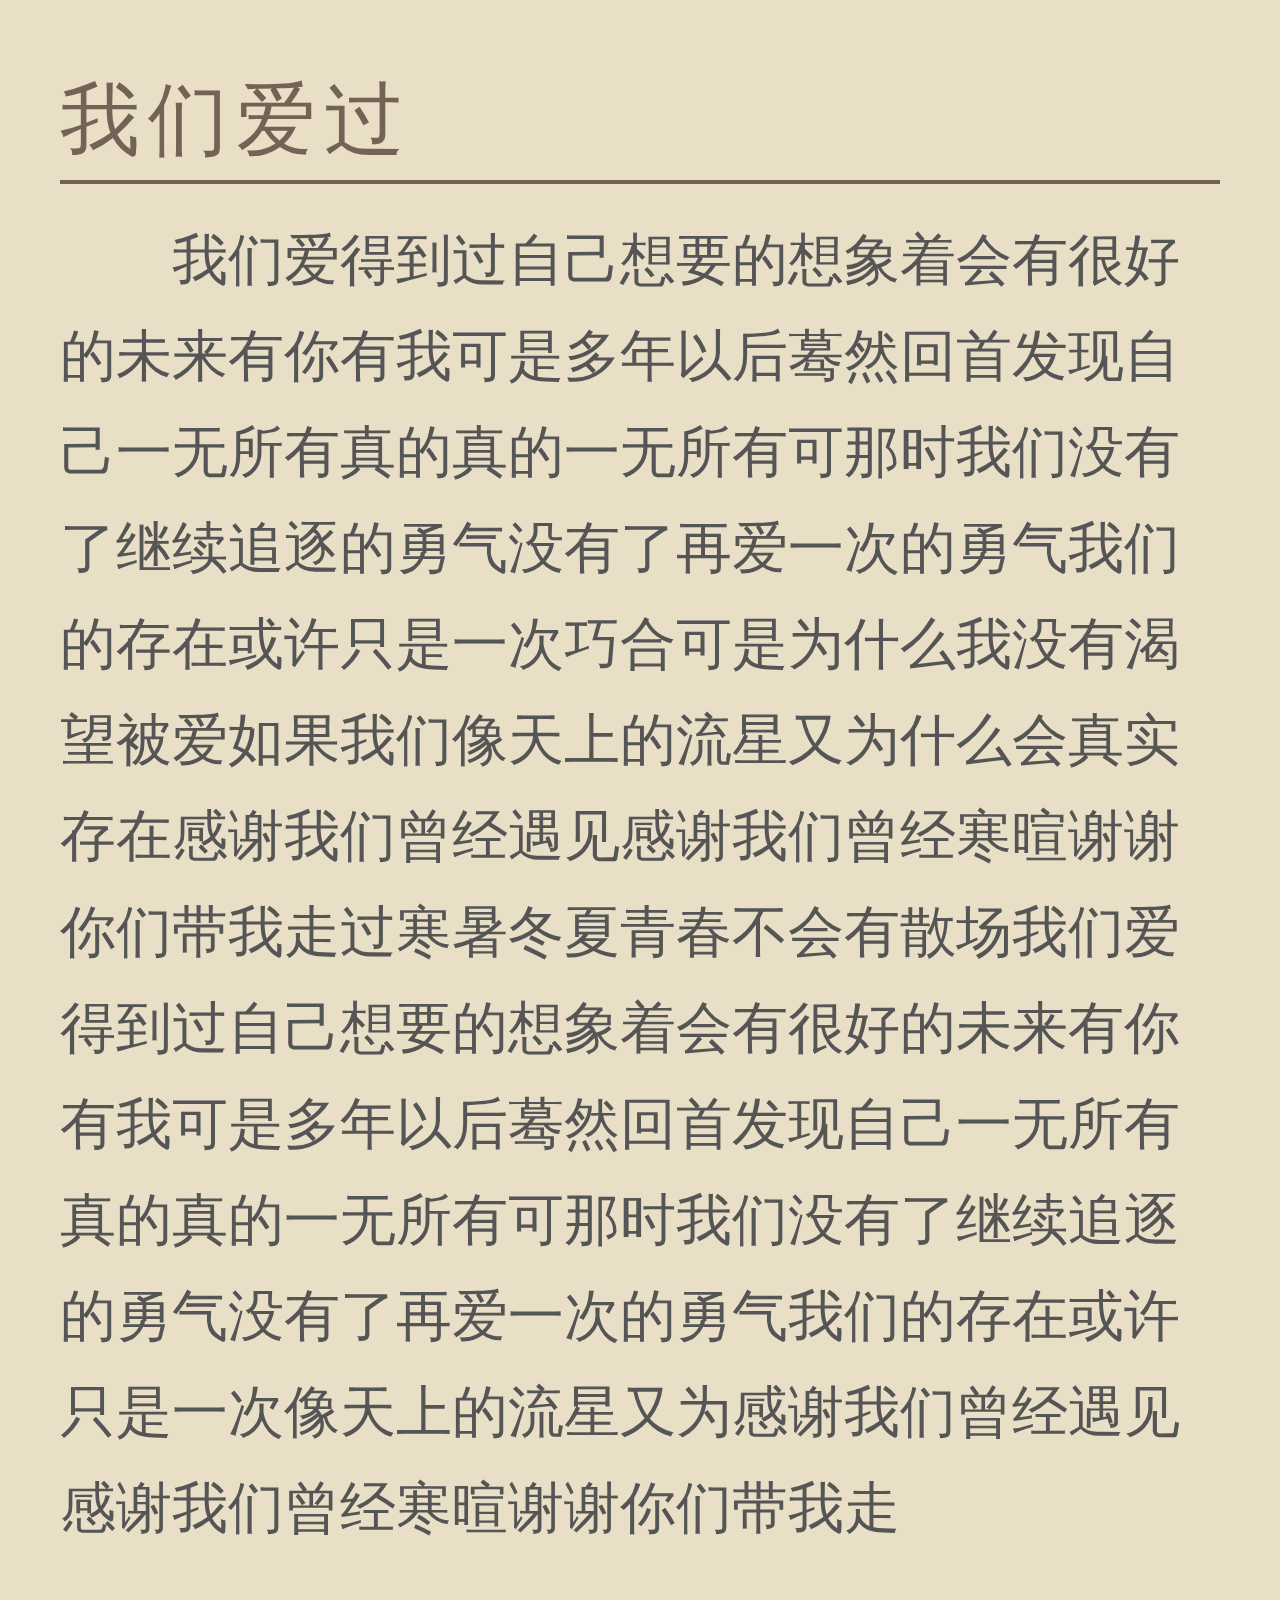
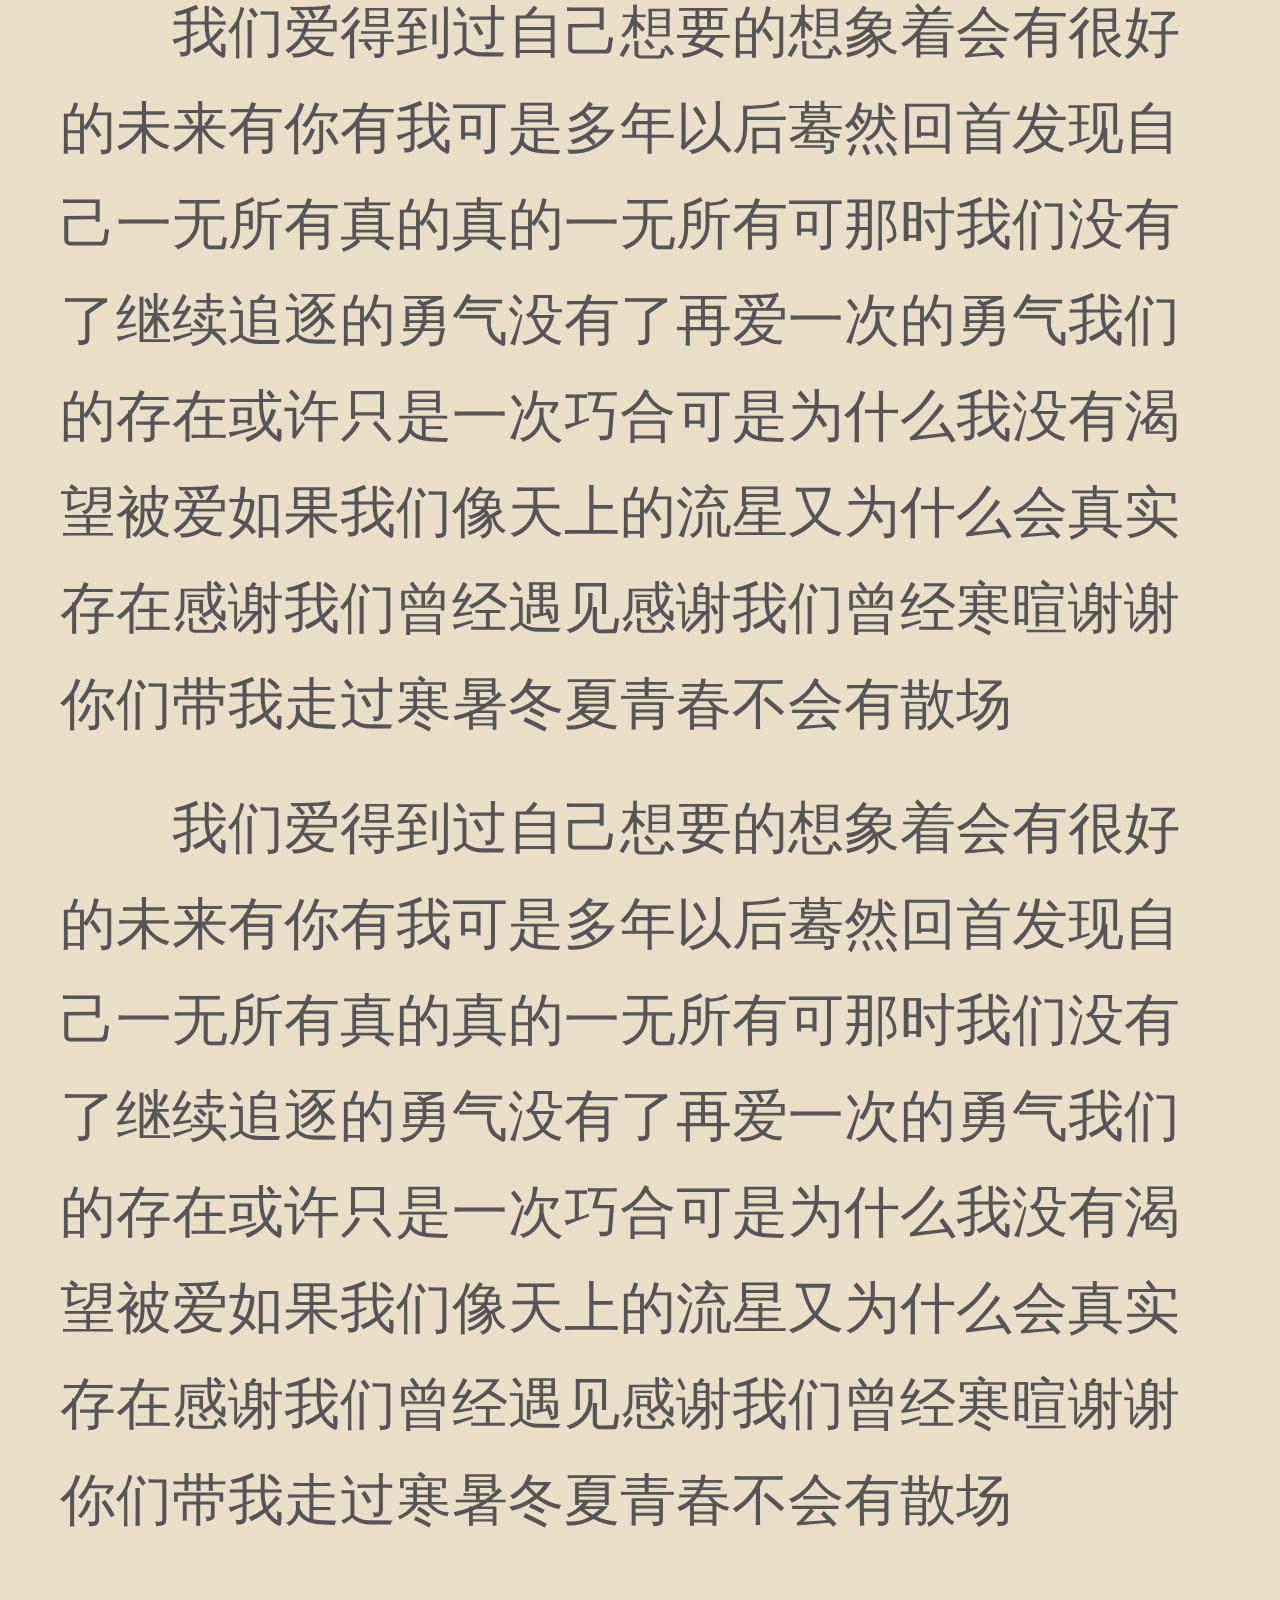
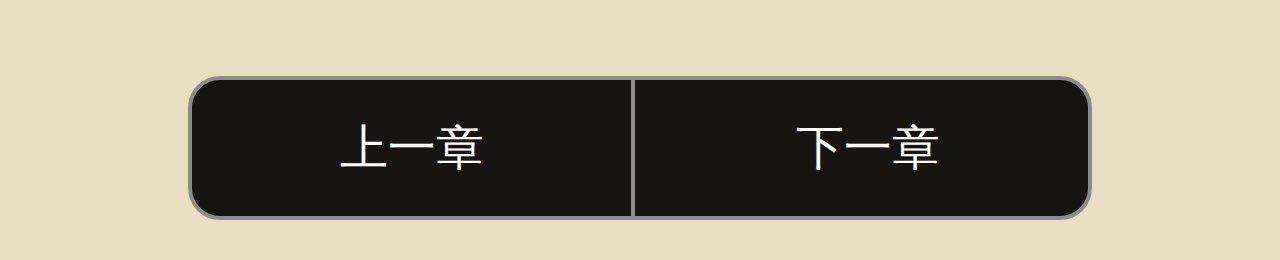
==== reader.html @ a0050bd2 "h5阅读器" ====
<!DOCTYPE html>
<html lang="en">
<head>
	<meta charset="UTF-8">
	<meta name="viewport" content="width=device-width,initial-scale=1,user-scalable=no,minimal-ui">
	<meta name="format-detection" content="telephone=no">
	<link rel="stylesheet" href="reset.css">
	<title>Document</title>
	<style>
		body{
			text-align: left;
			width: 100%;
			background: #e9dfc7;
		}
		.m-read-content{
			font-size: 0.28rem;
			color: #555;
			line-height: 0.6rem;
			padding: 0.3rem;
		}
		.m-read-content h4{
			font-size: 0.4rem;
			color: #736357;
			border-bottom: solid 0.02rem #736357;
			letter-spacing: 0.04rem;
		}
		.m-read-content p{
			text-indent: 2em;
			margin: 0.5em 0;
			letter-spacing: 0;
			line-height: 0.48rem;
		}
		.u-tab{
			width: 70%;
			max-width: 10rem;
			height: 0.68rem;
			margin: 0.2rem auto;
			line-height: 0.68rem;
			border-radius: 0.16rem;
			border:0.02rem solid #858382;
			font-size: 0.24rem;
			background: #000;
			opacity: 0.9;
		}
		.u-tab li{
			display: inline-block;
			width: 49%;
			text-align: center;
			color: #fff;
		}
		.u-tab li:nth-child(1){
			border-right: 0.02rem solid #858382;
		}
		.top-nav{
			position: fixed;
			top: 0;
			height: 1rem;
			width: 100%;
			z-index: 9999;
			background: #000;
		}
		.icon-back{
			position: absolute;
			top: 0.28rem;
			left: 0.2rem;
			width: 0.4rem;
			height: 0.4rem;
			background: url(img/arrow.png);
			background-size: contain;
		}
		.nav-title{
			position: absolute;
			top: 0.32rem;
			left: 0.84rem;
			color: #d5d5d6;
			font-size: 0.22rem;
		}
		.nav-pannel{
			position: fixed;
			bottom: 0;
			width: 100%;
			background-color: rgba(0,0,0,0.9);

		}
		.nav-pannel .child-mod{
			padding: 0.1rem 0.2rem;
			margin: 0.25rem;
		}
		.nav-pannel span{
			color: #fff;
			font-size: 0.2rem;
			display: inline-block;
			padding-left: 0.15rem;
			padding-right: 0.4rem;
		}
		.nav-pannel .font-size-button{
			background: none;
			color: #fff;
			font-size: 0.2rem;
			border: 0.02rem solid #8c8c8c;
			border-radius: 0.32rem;
			padding: 0.05rem 0.6rem;
			}	
		.nav-pannel .bk-container{
			width: 0.6rem;
			height: 0.6rem;
			border-radius: 50%;
			display: inline-block;
			position: relative;
			vertical-align: -0.28rem;
			margin-right: 0.1rem;
		} 
		.nav-pannel .bk-container .bk-container-current{
			width: 0.64rem;
			height: 0.64rem;
			border-radius: 50%;
			border:0.02rem solid #ff7800;
			display: inline-block;
			position: absolute;
			top: -0.04rem;
			left: -0.04rem;
		}
		.nav-pannel .bk-container:nth-child(2){
			background: #fff;
		}		
		.nav-pannel .bk-container:nth-child(3){
			background: #a9c560;
		}
		.nav-pannel .bk-container:nth-child(4){
			background: #c5ae60;
		}
		.nav-pannel .bk-container:nth-child(5){
			background: #60c5a8;
		}
		.nav-pannel .list{
			padding-left: 0.3rem;
			margin-top: 0.3rem;
			margin-left: auto;
		}
		.nav-pannel .list ul{
			position: relative;
			overflow: hidden;
			margin-bottom: 0.15rem;
		}
		.nav-pannel .list li{
			float: left;
			margin-left: 0.4rem;
			margin-right: 0.3rem;
		}
		.nav-pannel .list li:nth-child(3){
			margin-right: 0;
		}
		.nav-pannel .list li:nth-child(4){
			position: absolute;
			right: 0.22rem;
			top: 0;
			margin-right: 0;
			display: none;
		}
		.nav-pannel .list .icon-box{
			height: 0.3rem;
			width: 1.2rem;
			margin-bottom: 0.15rem;
		}
		.nav-pannel .list .imgone{
			background: url(img/nav.png) 0.2rem center no-repeat;
			background-size: contain;
		}
		.nav-pannel .list .imgtwo{
			background: url(img/font.png) 0.2rem center no-repeat;
			background-size: contain;
		}
		.nav-pannel .list .imgthree{
			background: url(img/night.png) 0.2rem center no-repeat;
			background-size: contain;
		}
		.nav-pannel .list .imgfour{
			background: url(img/day.png) 0.2rem center no-repeat;
			background-size: contain;
		}
		.artical-action-mid{
			position: fixed;
			z-index: 10002;
			width: 100%;
			height: 40%;
			top: 30%;
		}
	</style>
</head>
<body>
	<div id="root" class="container">
		<div id="top_nav" class="top-nav" style="display: none">
			<div class="icon-back"></div>
			<div class="nav-title">返回书城</div>
		</div>
		<div id="fiction_chapter_title"></div>
		<div class="artical-action-mid"></div>
		<div id="fiction_container" class="m-read-content">
			<h4>我们爱过</h4>
			<p>
				我们爱得到过自己想要的想象着会有很好的未来有你有我可是多年以后蓦然回首发现自己一无所有真的真的一无所有可那时我们没有了继续追逐的勇气没有了再爱一次的勇气我们的存在或许只是一次巧合可是为什么我没有渴望被爱如果我们像天上的流星又为什么会真实存在感谢我们曾经遇见感谢我们曾经寒暄谢谢你们带我走过寒暑冬夏青春不会有散场我们爱得到过自己想要的想象着会有很好的未来有你有我可是多年以后蓦然回首发现自己一无所有真的真的一无所有可那时我们没有了继续追逐的勇气没有了再爱一次的勇气我们的存在或许只是一次像天上的流星又为感谢我们曾经遇见感谢我们曾经寒暄谢谢你们带我走
			</p>
			<p>我们爱得到过自己想要的想象着会有很好的未来有你有我可是多年以后蓦然回首发现自己一无所有真的真的一无所有可那时我们没有了继续追逐的勇气没有了再爱一次的勇气我们的存在或许只是一次巧合可是为什么我没有渴望被爱如果我们像天上的流星又为什么会真实存在感谢我们曾经遇见感谢我们曾经寒暄谢谢你们带我走过寒暑冬夏青春不会有散场
			</p>
			<p>我们爱得到过自己想要的想象着会有很好的未来有你有我可是多年以后蓦然回首发现自己一无所有真的真的一无所有可那时我们没有了继续追逐的勇气没有了再爱一次的勇气我们的存在或许只是一次巧合可是为什么我没有渴望被爱如果我们像天上的流星又为什么会真实存在感谢我们曾经遇见感谢我们曾经寒暄谢谢你们带我走过寒暑冬夏青春不会有散场
			</p>
		</div>
		<div class="m-button-bar">
			<ul class="u-tab">
				<li id="prev_button">上一章</li>
				<li id="next_button">下一章</li>
			</ul>
		</div>
		<div class="nav-pannel" id="font_container">
			<div class="child-mod font" style="display: none">
				<span>字号</span>
				<button id="large_font" class="font-size-button">大</button>
				<button id="small_font" class="font-size-button">小</button>
			</div>
			<div class="child-mod font" style="display: none">
				<span>背景</span>
				<div class="bk-container">
					<div class="bk-container-current"></div>
				</div>
				<div class="bk-container">
					<div class="bk-container-current"></div>
				</div>
				<div class="bk-container">
					<div class="bk-container-current"></div>
				</div>
				<div class="bk-container">
					<div class="bk-container-current"></div>
				</div>
			</div>
			<div class="child-mod list" style="display: none">
				<ul>
					<li>
						<div class="icon-box imgone"></div>
						<span>目录</span>
					</li>
					<li class="active-li">
						<div class="icon-box imgtwo"></div>
						<span>字体</span>
					</li>
					<li class="nightLi">
						<div class="icon-box imgthree"></div>
						<span>夜间</span>
					</li>
					<li class="dayLi">
						<div class="icon-box imgfour"></div>
						<span>白天</span>
					</li>
				</ul>
			</div>
		</div>
	</div>
	<script src="js/rem.js"></script>
	<script src="js/zepto.js"></script>
	<script src="jquery.min.js"></script>
	<script src="js/jquery.jsonp.js"></script>
	<script src="js/jquery.base64.js"></script>
	<script>
		var hFontSize = 0.4;
		var fictionFontSize = localStorage.getItem('font-size');	
		var backgroundColor = localStorage.getItem('bg-color');	
		if(!fictionFontSize){
			fictionFontSize = 0.28;
		}
		if(!backgroundColor){
			backgroundColor = '#e9dfc7';
		}
		$('.m-read-content').css('font-size', fictionFontSize+ 'rem');
		$('body').css('background',backgroundColor);
		$('.artical-action-mid').on('click',function(){
			if($('.font').css('display') == 'block'){
				$('.child-mod,#top_nav').toggle();
			}else{
			$('.list,#top_nav').toggle();
			}
		});
		$('.active-li').on('click',function(){
			$('.font').toggle();
			})
		$('.nightLi').on('click',function(){
			$(this).css('display','none');
			$('.dayLi').css('display','block');
			$('body').css('background','#000');
		});
		$('.dayLi').on('click',function(){
			$(this).css('display','none');
			$('.nightLi').css('display','block');
			$('body').css('background','#fff');
		})
		$('#large_font').on('click',function(){
			fictionFontSize = fictionFontSize + 0.01;
			localStorage.setItem('font-size',fictionFontSize);
			$('.m-read-content').css('font-size', fictionFontSize+ 'rem');
		})
		$('#small_font').on('click',function(){
			fictionFontSize = fictionFontSize - 0.01;
			localStorage.setItem('font-size',fictionFontSize);
			$('.m-read-content').css('font-size', fictionFontSize+ 'rem');
		})		
		$('.bk-container').on('click',function(){
			var bgColor = $(this).css('background');
			$('body').css('background', bgColor);
			localStorage.setItem('bg-color',bgColor);			
		})

		
		var getBjson = function(url,callback){
			return $.jsonp({
				url:url,
				cache:true,
				callback:'duokan_fiction_chapter',
				success:function(result){

				}
			});

		}
		function readerModel(){					//数据交互
			var getFictionInfo = function(){
				$.get('data/chapter.json',function(){
					console.log(this);
				},'json')
			}
			getFictionInfo();
			var getcurChapterContent = function(chapter_id){
				$.get('data/data' +chapter_id +'.json',function(data){
					if(dat.result == 0){
						var url = data.jsonp;
					}
				},'json')
			}
		}
		readerModel();
	</script>
</body>
</html>
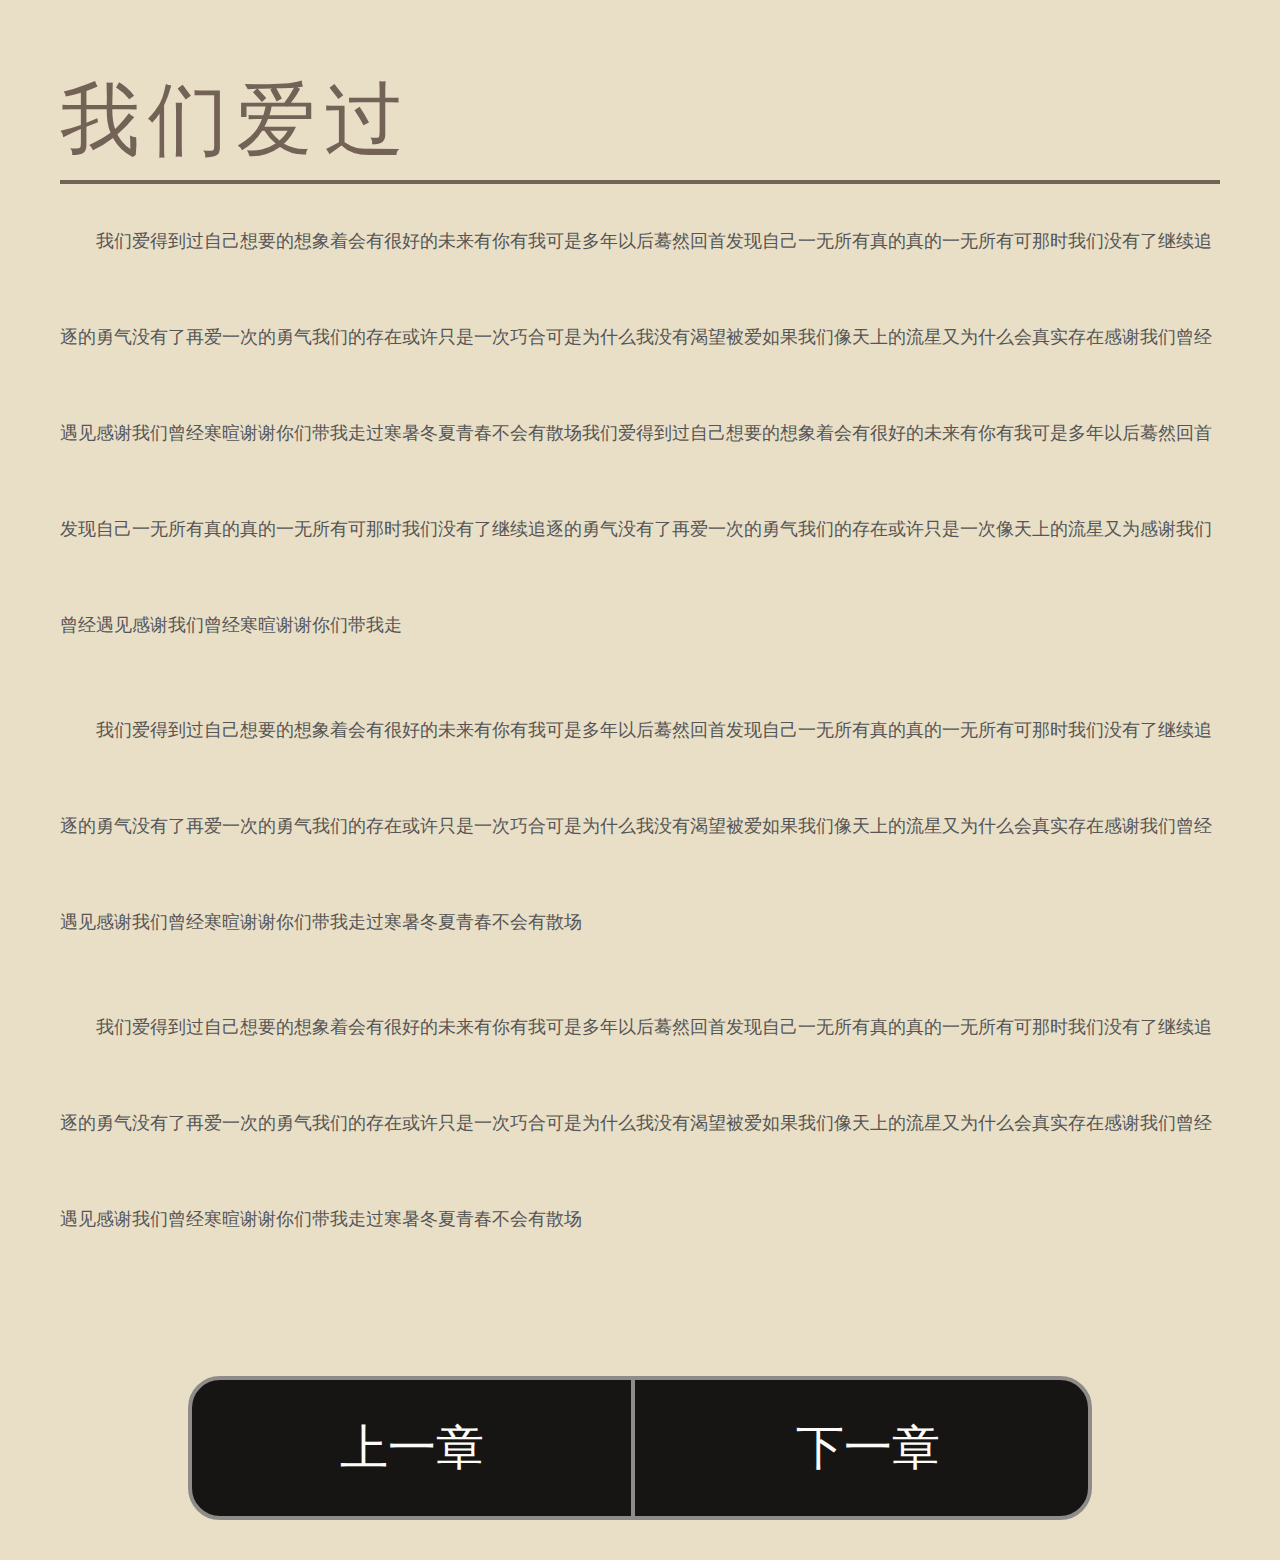
==== commit fad60588: "h5阅读器" ====
--- a/reader.html
+++ b/reader.html
@@ -260,81 +260,469 @@
 	<script src="js/jquery.jsonp.js"></script>
 	<script src="js/jquery.base64.js"></script>
 	<script>
-		var hFontSize = 0.4;
-		var fictionFontSize = localStorage.getItem('font-size');	
-		var backgroundColor = localStorage.getItem('bg-color');	
-		if(!fictionFontSize){
-			fictionFontSize = 0.28;
-		}
-		if(!backgroundColor){
-			backgroundColor = '#e9dfc7';
-		}
-		$('.m-read-content').css('font-size', fictionFontSize+ 'rem');
-		$('body').css('background',backgroundColor);
-		$('.artical-action-mid').on('click',function(){
-			if($('.font').css('display') == 'block'){
-				$('.child-mod,#top_nav').toggle();
-			}else{
-			$('.list,#top_nav').toggle();
-			}
-		});
-		$('.active-li').on('click',function(){
-			$('.font').toggle();
-			})
-		$('.nightLi').on('click',function(){
-			$(this).css('display','none');
-			$('.dayLi').css('display','block');
-			$('body').css('background','#000');
-		});
-		$('.dayLi').on('click',function(){
-			$(this).css('display','none');
-			$('.nightLi').css('display','block');
-			$('body').css('background','#fff');
-		})
-		$('#large_font').on('click',function(){
-			fictionFontSize = fictionFontSize + 0.01;
-			localStorage.setItem('font-size',fictionFontSize);
-			$('.m-read-content').css('font-size', fictionFontSize+ 'rem');
-		})
-		$('#small_font').on('click',function(){
-			fictionFontSize = fictionFontSize - 0.01;
-			localStorage.setItem('font-size',fictionFontSize);
-			$('.m-read-content').css('font-size', fictionFontSize+ 'rem');
-		})		
-		$('.bk-container').on('click',function(){
-			var bgColor = $(this).css('background');
-			$('body').css('background', bgColor);
-			localStorage.setItem('bg-color',bgColor);			
-		})
-
-		
-		var getBjson = function(url,callback){
-			return $.jsonp({
-				url:url,
-				cache:true,
-				callback:'duokan_fiction_chapter',
-				success:function(result){
-
-				}
-			});
-
-		}
-		function readerModel(){					//数据交互
-			var getFictionInfo = function(){
-				$.get('data/chapter.json',function(){
-					console.log(this);
-				},'json')
-			}
-			getFictionInfo();
-			var getcurChapterContent = function(chapter_id){
-				$.get('data/data' +chapter_id +'.json',function(data){
-					if(dat.result == 0){
-						var url = data.jsonp;
-					}
-				},'json')
-			}
-		}
-		readerModel();
+        (function() {'use strict';
+            var Util = (function() {
+                var prefix = 'ficiton_reader_';
+                var StorageGetter = function(key) {
+                    return localStorage.getItem(prefix + key);
+                }
+                var StorageSetter = function(key, val) {
+                    return localStorage.setItem(prefix + key, val);
+                }
+                //数据解密
+                function getBSONP(url, callback) {
+                    return $.jsonp({
+                        url : url,
+                        cache : true,
+                        callback : "duokan_fiction_chapter",
+                        success : function(result) {
+                            var data = $.base64.decode(result);
+                            var json = decodeURIComponent(escape(data));
+                            callback(json);
+                        }
+                    });
+
+                };
+
+                return {
+                    getBSONP : getBSONP,
+                    StorageGetter : StorageGetter,
+                    StorageSetter : StorageSetter
+                }
+            })();
+
+            //获得阅读器内容的方法
+            function ReaderModel(id_, cid_, onChange_) {
+                var Title = "";
+
+                var Fiction_id = id_;
+
+                var Chapter_id = cid_;
+
+                if (Util.StorageGetter(Fiction_id + 'last_chapter')) {
+                    Chapter_id = Util.StorageGetter(Fiction_id + 'last_chapter');
+                }
+
+                if (!Chapter_id) {
+                    Chapter_id = 1;
+                }
+                var Chapters = [];
+
+                var init = function() {
+                    getFictionInfoPromise.then(function(d) {
+                        gotoChapter(Chapter_id);
+                    });
+					/*
+					 getFictionInfo(function() {
+					 gotoChapter(Chapter_id);
+					 });
+					 */
+                }
+                var gotoChapter = function(chapter_id) {
+                    Chapter_id = chapter_id;
+                    getCurChapterContent();
+                };
+
+                //获得当前章节内容
+                var getCurChapterContent = function() {
+                    $.get("data/data" + Chapter_id + ".json", function(data) {
+
+                        if (data.result == 0) {
+                            var url = data.jsonp;
+                            Util.getBSONP(url, function(data) {
+                                $('#init_loading').hide();
+                                onChange_ && onChange_(data);
+                            });
+                        } else {
+
+                        }
+                    }, 'json');
+                    return;
+
+                };
+
+                var getFictionInfoPromise = new Promise(function(resolve, reject) {
+                    $.get("data/chapter.json", function(data) {
+                        if (data.result == 0) {
+                            Title = data.title;
+                            $('#nav_title').html('返回书架');
+                            window.ChaptersData = data.chapters;
+                            window.chapter_data = data.chapters;
+                            for (var i = 0; i < data.chapters.length; i++) {
+                                Chapters.push({
+                                    "chapter_id" : data.chapters[i].chapter_id,
+                                    "title" : data.chapters[i].title
+                                })
+                            }
+                            resolve(Chapters);
+                        } else {
+                            reject(data);
+                        }
+                    }, 'json');
+                });
+
+				/*
+				 var getFictionInfo = function(callback) {
+				 $.get("/data/chapter.json", function(data) {
+				 Title = data.title;
+				 $('#nav_title').html('返回书架');
+				 window.ChaptersData = data.chapters;
+				 window.chapter_data = data.chapters;
+				 for (var i = 0; i < data.chapters.length; i++) {
+				 Chapters.push({
+				 "chapter_id" : data.chapters[i].chapter_id,
+				 "title" : data.chapters[i].title
+				 })
+				 }
+
+				 callback && callback();
+				 }, 'json');
+				 };
+				 */
+                //获得上一章内容
+                var prevChapter = function() {
+                    Chapter_id = parseInt(Chapter_id);
+                    if (Chapter_id == 0) {
+                        return
+                    }
+                    var cid = Chapter_id - 1;
+                    gotoChapter(cid);
+                    Util.StorageSetter(Fiction_id + 'last_chapter', Chapter_id);
+                };
+
+                //获得下一章内容
+                var nextChapter = function() {
+                    Chapter_id = parseInt(Chapter_id);
+                    if (Chapter_id == Chapters.length - 1) {
+                        return
+                    }
+                    var cid = Chapter_id + 1;
+                    gotoChapter(cid);
+                    Util.StorageSetter(Fiction_id + 'last_chapter', Chapter_id);
+                };
+
+                return {
+                    init : init,
+                    go : gotoChapter,
+                    prev : prevChapter,
+                    next : nextChapter,
+                    getChapter_id : function() {
+                        return Chapter_id;
+                    }
+                };
+            }
+
+            //画一下基本的展示框架
+            function RenderBaseFrame(container) {
+                function parseChapterData(jsonData) {
+                    var jsonObj = JSON.parse(jsonData);
+                    var html = "<h4>" + jsonObj.t + "</h4>";
+                    for (var i = 0; i < jsonObj.p.length; i++) {
+                        html += "<p>" + jsonObj.p[i] + "</p>";
+                    }
+                    return html;
+                }
+
+                return function(data) {
+                    container.html(parseChapterData(data));
+                };
+            }
+
+            function main() {
+                // 获取fiction_id 和 chapter_id
+                var RootContainer = $('#fiction_container');
+
+                var Fiction_id, Chapter_id;
+
+                // 绑定事件
+                var ScrollLock = false;
+                var Doc = document;
+                var Screen = Doc.body;
+                var Win = $(window);
+
+                //是否是夜间模式
+                var NightMode = false;
+
+                //初始化的字体大小
+                var InitFontSize;
+
+                //dom节点的缓存
+                var Dom = {
+                    bottom_tool_bar : $('#bottom_tool_bar'),
+                    nav_title : $('#nav_title'),
+                    bk_container : $('#bk-container'),
+                    night_button : $('#night-button'),
+                    next_button : $('#next_button'),
+                    prev_button : $('#prev_button'),
+                    back_button : $('#back_button'),
+                    top_nav : $('#top-nav'),
+                    bottom_nav : $('.bottom_nav')
+                }
+
+                // 程序初始化
+                var readerUIFrame = RenderBaseFrame(RootContainer);
+
+                //获得章节数据，展示
+                var readerModel = ReaderModel(Fiction_id || 13359, Chapter_id, function(data) {
+                    readerUIFrame(data);
+                    Dom.bottom_tool_bar.show();
+                    setTimeout(function() {
+                        ScrollLock = false;
+                        Screen.scrollTop = 0;
+                    }, 20);
+                });
+
+                //阅读器数据内容展示
+                readerModel.init();
+
+                //从缓存中读取的信息进行展示
+                var ModuleFontSwitch = (function() {
+                    //字体和背景的颜色表
+                    var colorArr = [{
+                        value : '#f7eee5',
+                        name : '米白',
+                        font : ''
+                    }, {
+                        value : '#e9dfc7',
+                        name : '纸张',
+                        font : '',
+                        id : "font_normal"
+                    }, {
+                        value : '#a4a4a4',
+                        name : '浅灰',
+                        font : ''
+                    }, {
+                        value : '#cdefce',
+                        name : '护眼',
+                        font : ''
+                    }, {
+                        value : '#283548',
+                        name : '灰蓝',
+                        font : '#7685a2',
+                        bottomcolor : '#fff'
+                    }, {
+                        value : '#0f1410',
+                        name : '夜间',
+                        font : '#4e534f',
+                        bottomcolor : 'rgba(255,255,255,0.7)',
+                        id : "font_night"
+                    }];
+
+                    var tool_bar = Util.StorageGetter('toolbar_background_color');
+                    var bottomcolor = Util.StorageGetter('bottom_color');
+                    var color = Util.StorageGetter('background_color');
+                    var font = Util.StorageGetter('font_color');
+                    var bkCurColor = Util.StorageGetter('background_color');
+                    var fontColor = Util.StorageGetter('font_color');
+
+                    for (var i = 0; i < colorArr.length; i++) {
+                        var display = 'none';
+                        if (bkCurColor == colorArr[i].value) {
+                            display = '';
+                        }
+                        Dom.bk_container.append('<div class="bk-container" id="' + colorArr[i].id + '" data-font="' + colorArr[i].font + '"  data-bottomcolor="' + colorArr[i].bottomcolor + '" data-color="' + colorArr[i].value + '" style="background-color:' + colorArr[i].value + '"><div class="bk-container-current" style="display:' + display + '"></div><span style="display:none">' + colorArr[i].name + '</span></div>');
+                    }
+
+                    RootContainer.css('min-height', $(window).height() - 100);
+
+                    if (bottomcolor) {
+                        $('#bottom_tool_bar_ul').find('li').css('color', bottomcolor);
+                    }
+
+                    if (color) {
+                        $('body').css('background-color', color);
+                    }
+
+                    if (font) {
+                        $('.m-read-content').css('color', font);
+                    }
+
+                    //夜间模式
+                    if (fontColor == '#4e534f') {
+                        NightMode = true;
+                        $('#day_icon').show();
+                        $('#night_icon').hide();
+                        $('#bottom_tool_bar_ul').css('opacity', '0.6');
+                    }
+
+                    //字体设置信息
+                    InitFontSize = Util.StorageGetter('font_size');
+                    InitFontSize = parseInt(InitFontSize);
+                    if (!InitFontSize) {
+                        InitFontSize = 18;
+                    }
+
+                    RootContainer.css('font-size', InitFontSize);
+
+                })();
+
+
+
+                //页面中的零散交互事件处理
+                var EventHandler = (function() {
+                    //夜间和白天模式的转化
+                    Dom.night_button.click(function() {
+                        if (NightMode) {
+                            $('#day_icon').hide();
+                            $('#night_icon').show();
+                            $('#font_normal').trigger('click');
+                            NightMode = false;
+                        } else {
+                            $('#day_icon').show();
+                            $('#night_icon').hide();
+                            $('#font_night').trigger('click');
+                            NightMode = true;
+                        }
+
+                    });
+
+                    //字体和背景颜色的信息设置
+                    Dom.bk_container.delegate('.bk-container', 'click', function() {
+                        var color = $(this).data('color');
+                        var font = $(this).data('font');
+                        var bottomcolor = $(this).data('bottomcolor');
+                        var tool_bar = font;
+                        Dom.bk_container.find('.bk-container-current').hide();
+                        $(this).find('.bk-container-current').show();
+                        if (!font) {
+                            font = '#000';
+                        }
+                        if (!tool_bar) {
+                            tool_bar = '#fbfcfc';
+                        }
+
+                        if (bottomcolor && bottomcolor != "undefined") {
+                            $('#bottom_tool_bar_ul').find('li').css('color', bottomcolor);
+                        } else {
+                            $('#bottom_tool_bar_ul').find('li').css('color', '#a9a9a9');
+                        }
+                        $('body').css('background-color', color);
+                        $('.m-read-content').css('color', font);
+
+                        Util.StorageSetter('toolbar_background_color', tool_bar);
+                        Util.StorageSetter('bottom_color', bottomcolor);
+                        Util.StorageSetter('background_color', color);
+                        Util.StorageSetter('font_color', font);
+
+                        var fontColor = Util.StorageGetter('font_color');
+                        //夜间模式
+                        if (fontColor == '#4e534f') {
+                            NightMode = true;
+                            $('#day_icon').show();
+                            $('#night_icon').hide();
+                            $('#bottom_tool_bar_ul').css('opacity', '0.6');
+                        } else {
+                            NightMode = false;
+                            $('#day_icon').hide();
+                            $('#night_icon').show();
+                            $('#bottom_tool_bar_ul').css('opacity', '0.9');
+                        }
+                    });
+
+                    //按钮的多态样式效果
+                    $('.spe-button').on('touchstart', function() {
+                        $(this).css('background', 'rgba(255,255,255,0.3)');
+                    }).on('touchmove', function() {
+                        $(this).css('background', 'none');
+                    }).on('touchend', function() {
+                        $(this).css('background', 'none');
+                    });
+
+                    //字体放大
+                    $('#large-font').click(function() {
+                        if (InitFontSize > 20) {
+                            return;
+                        }
+                        InitFontSize += 1;
+                        Util.StorageSetter('font_size', InitFontSize);
+                        RootContainer.css('font-size', InitFontSize);
+                    });
+
+                    //字体缩小
+                    $('#small-font').click(function() {
+                        if (InitFontSize < 12) {
+                            return;
+                        }
+                        InitFontSize -= 1;
+                        Util.StorageSetter('font_size', InitFontSize);
+                        RootContainer.css('font-size', InitFontSize);
+                    });
+
+                    var font_container = $('.font-container');
+                    var font_button = $('#font-button');
+                    var menu_container = $('#menu_container');
+
+                    font_button.click(function() {
+                        if (font_container.css('display') == 'none') {
+                            font_container.show();
+                            font_button.addClass('current');
+                        } else {
+                            font_container.hide();
+                            font_button.removeClass('current');
+
+                        }
+                    });
+
+                    RootContainer.click(function() {
+                        font_container.hide();
+                        font_button.removeClass('current');
+                    });
+
+                    //对屏幕的滚动监控
+                    Win.scroll(function() {
+                        Dom.top_nav.hide();
+                        Dom.bottom_nav.hide();
+                        font_container.hide();
+                        font_button.removeClass('current');
+                    });
+
+                    //章节翻页
+                    Dom.next_button.click(function() {
+                        readerModel.next();
+                    });
+
+                    Dom.prev_button.click(function() {
+                        readerModel.prev();
+                    });
+
+                    //返回上级页面
+                    Dom.back_button.click(function() {
+                        if (Fiction_id) {
+                            location.href = '/book/' + Fiction_id;
+                        }
+                    });
+
+                    //返回首页
+                    Dom.nav_title.click(function() {
+                        location.href = '/';
+                    });
+
+                    $('.icon-back').click(function() {
+                        location.href = '/';
+                    });
+
+                    $('#menu_button').click(function() {
+                        location.href = 'http://dushu.xiaomi.com/fiction/chapter/306450';
+                    });
+
+                    //屏幕中央事件
+                    $('#action_mid').click(function() {
+                        if (Dom.top_nav.css('display') == 'none') {
+                            Dom.bottom_nav.show();
+                            Dom.top_nav.show();
+                        } else {
+                            Dom.bottom_nav.hide();
+                            Dom.top_nav.hide();
+                            font_container.hide();
+                            font_button.removeClass('current');
+                        }
+
+                    });
+                })();
+            }
+
+            return main();
+        })();
 	</script>
 </body>
 </html>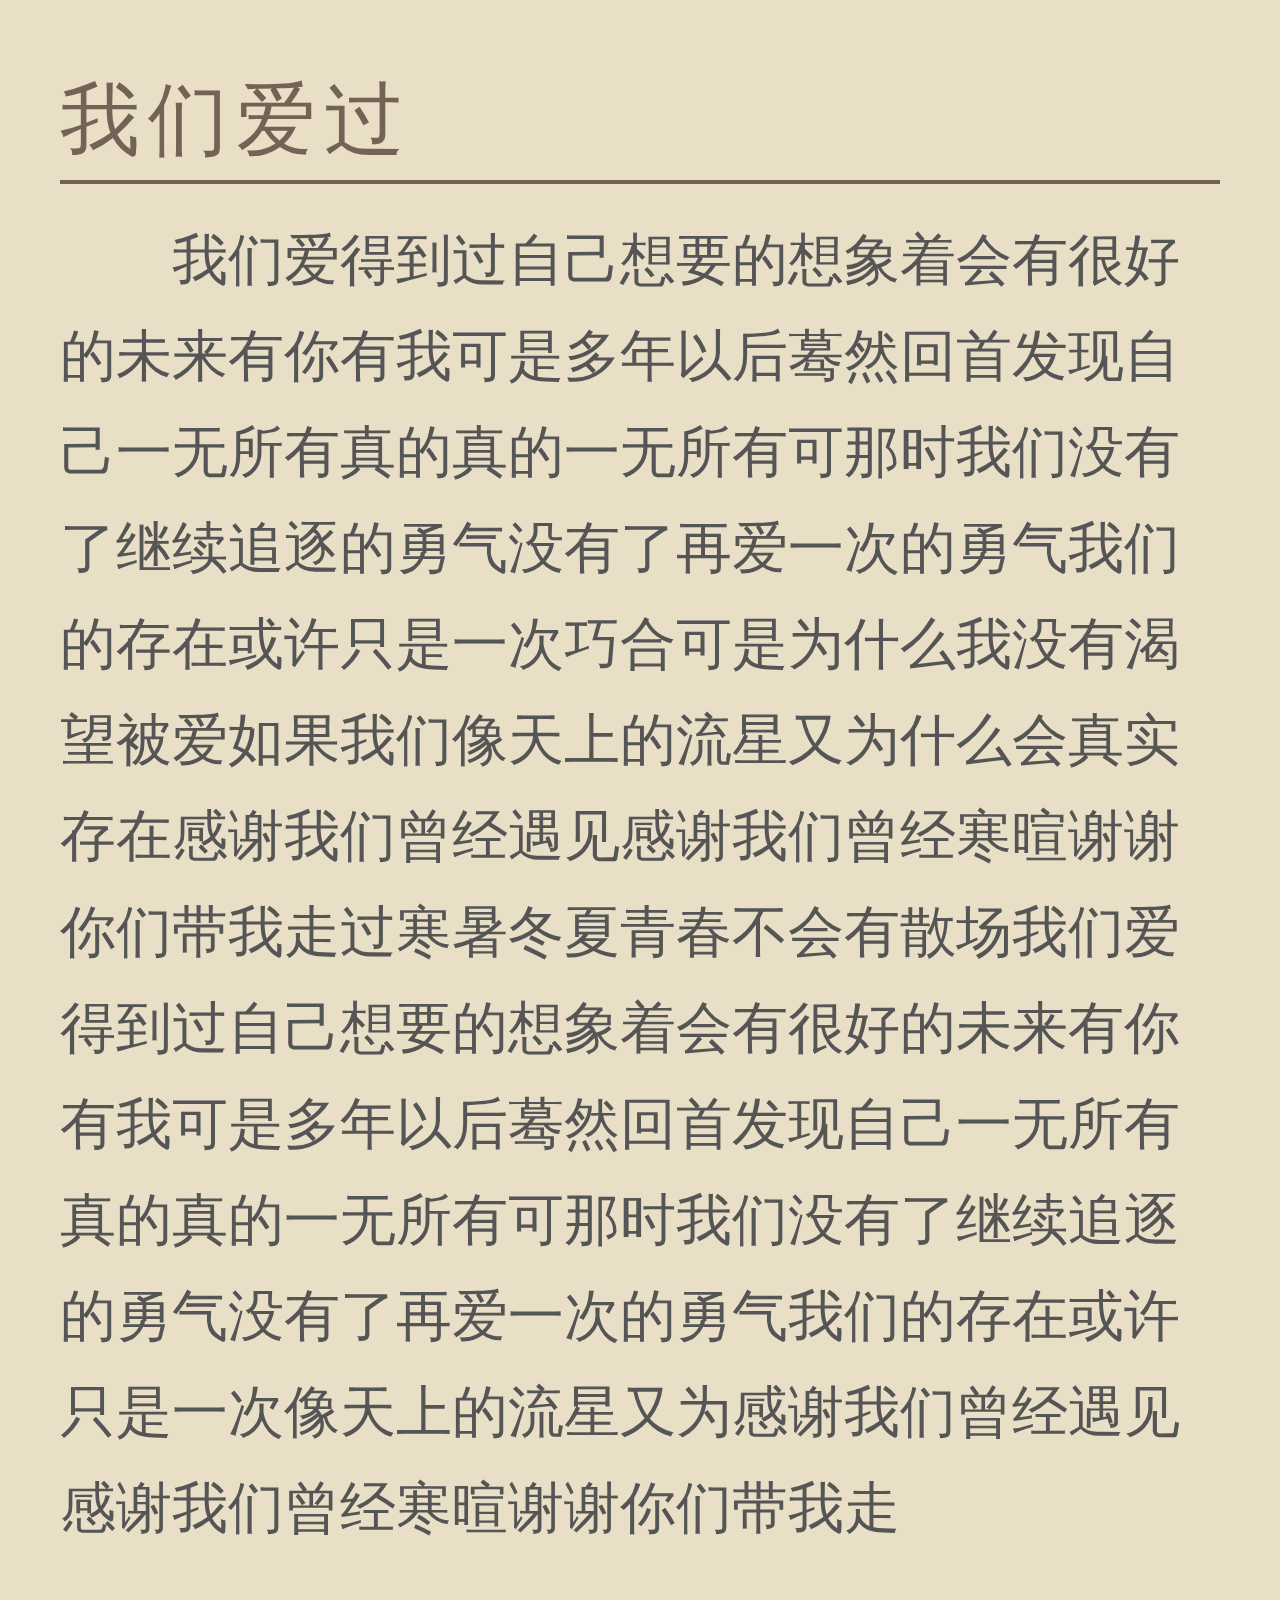
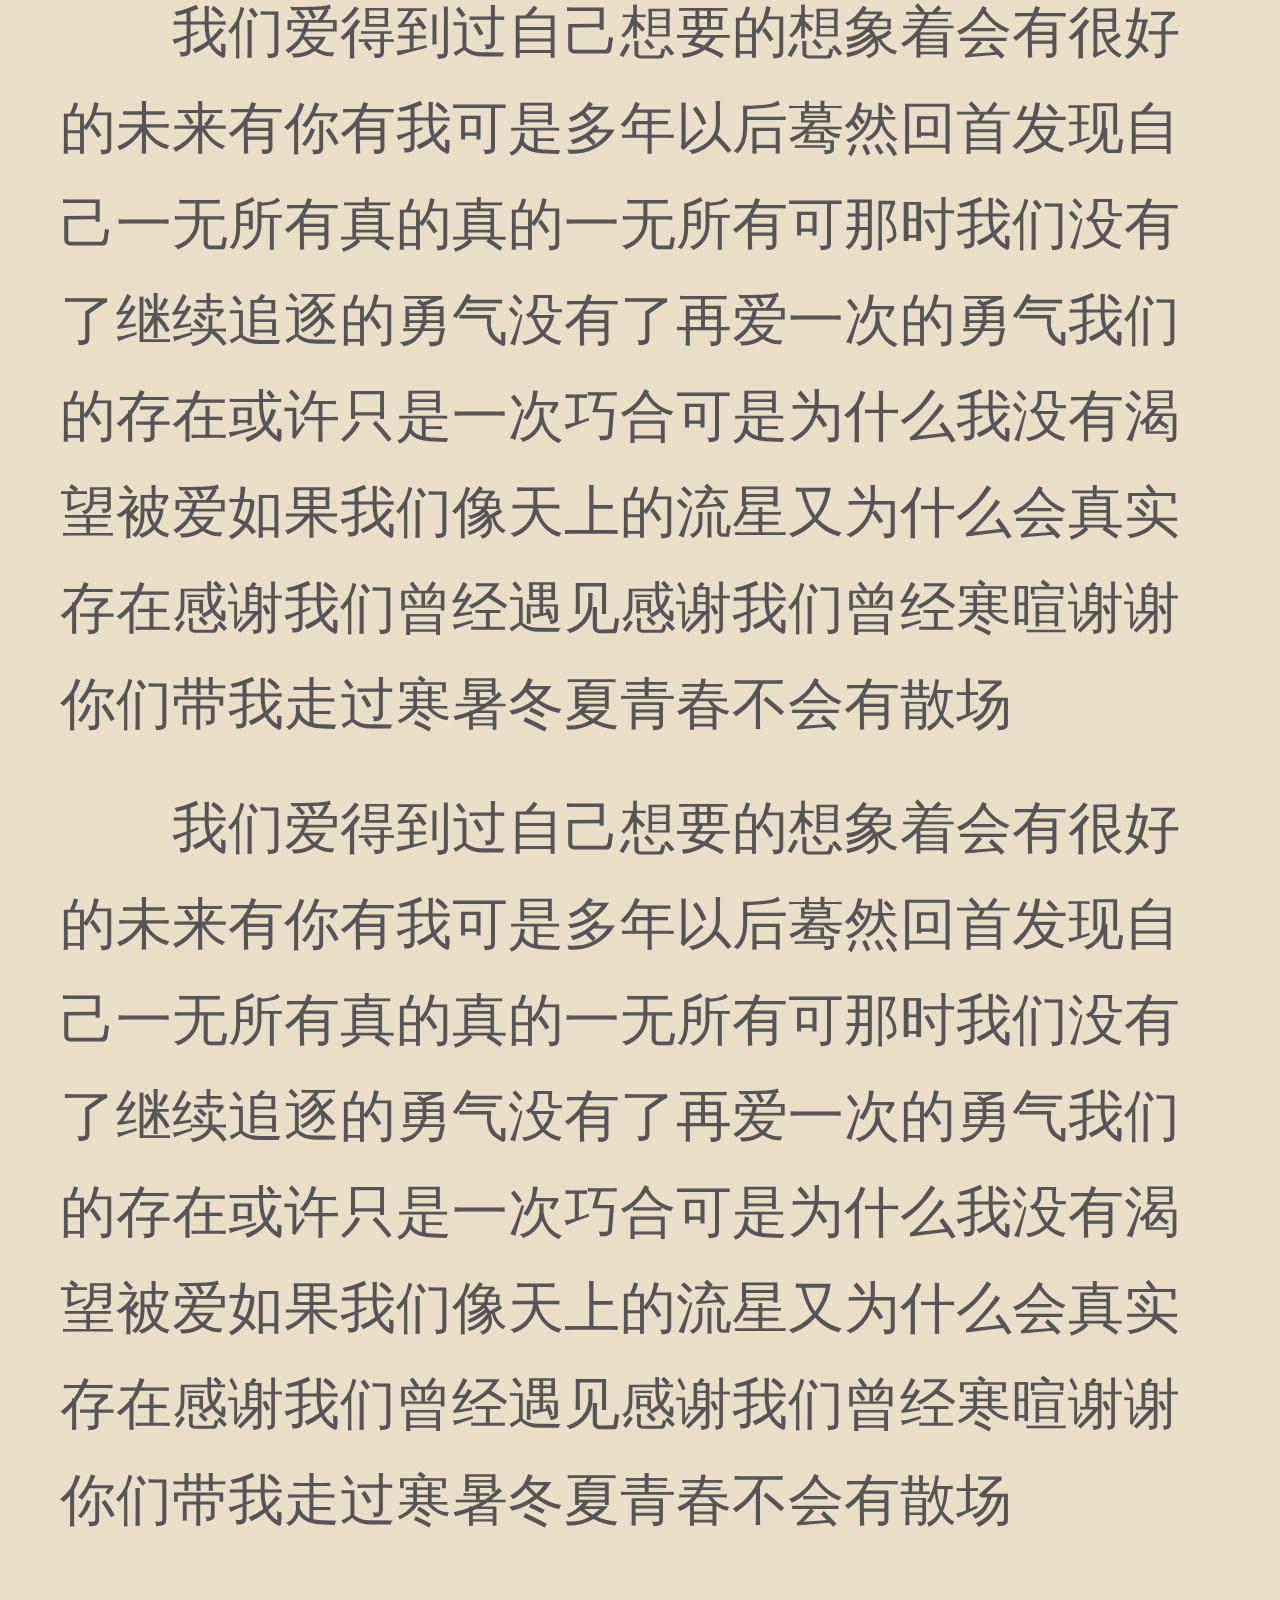
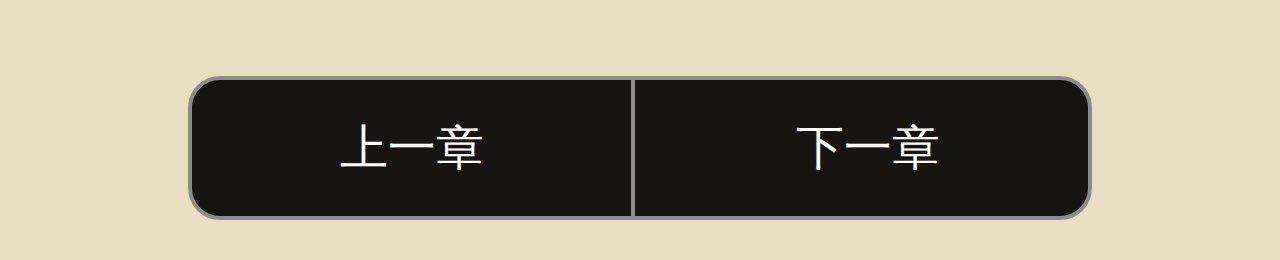
==== commit bfc85d8e: "h5阅读器" ====
--- a/reader.html
+++ b/reader.html
@@ -260,469 +260,103 @@
 	<script src="js/jquery.jsonp.js"></script>
 	<script src="js/jquery.base64.js"></script>
 	<script>
-        (function() {'use strict';
-            var Util = (function() {
-                var prefix = 'ficiton_reader_';
-                var StorageGetter = function(key) {
-                    return localStorage.getItem(prefix + key);
-                }
-                var StorageSetter = function(key, val) {
-                    return localStorage.setItem(prefix + key, val);
-                }
-                //数据解密
-                function getBSONP(url, callback) {
-                    return $.jsonp({
-                        url : url,
-                        cache : true,
-                        callback : "duokan_fiction_chapter",
-                        success : function(result) {
-                            var data = $.base64.decode(result);
-                            var json = decodeURIComponent(escape(data));
-                            callback(json);
-                        }
-                    });
-
-                };
-
-                return {
-                    getBSONP : getBSONP,
-                    StorageGetter : StorageGetter,
-                    StorageSetter : StorageSetter
-                }
-            })();
-
-            //获得阅读器内容的方法
-            function ReaderModel(id_, cid_, onChange_) {
-                var Title = "";
-
-                var Fiction_id = id_;
-
-                var Chapter_id = cid_;
-
-                if (Util.StorageGetter(Fiction_id + 'last_chapter')) {
-                    Chapter_id = Util.StorageGetter(Fiction_id + 'last_chapter');
-                }
-
-                if (!Chapter_id) {
-                    Chapter_id = 1;
-                }
-                var Chapters = [];
-
-                var init = function() {
-                    getFictionInfoPromise.then(function(d) {
-                        gotoChapter(Chapter_id);
-                    });
-					/*
-					 getFictionInfo(function() {
-					 gotoChapter(Chapter_id);
-					 });
-					 */
-                }
-                var gotoChapter = function(chapter_id) {
-                    Chapter_id = chapter_id;
-                    getCurChapterContent();
-                };
-
-                //获得当前章节内容
-                var getCurChapterContent = function() {
-                    $.get("data/data" + Chapter_id + ".json", function(data) {
-
-                        if (data.result == 0) {
-                            var url = data.jsonp;
-                            Util.getBSONP(url, function(data) {
-                                $('#init_loading').hide();
-                                onChange_ && onChange_(data);
-                            });
-                        } else {
-
-                        }
-                    }, 'json');
-                    return;
-
-                };
-
-                var getFictionInfoPromise = new Promise(function(resolve, reject) {
-                    $.get("data/chapter.json", function(data) {
-                        if (data.result == 0) {
-                            Title = data.title;
-                            $('#nav_title').html('返回书架');
-                            window.ChaptersData = data.chapters;
-                            window.chapter_data = data.chapters;
-                            for (var i = 0; i < data.chapters.length; i++) {
-                                Chapters.push({
-                                    "chapter_id" : data.chapters[i].chapter_id,
-                                    "title" : data.chapters[i].title
-                                })
-                            }
-                            resolve(Chapters);
-                        } else {
-                            reject(data);
-                        }
-                    }, 'json');
-                });
-
-				/*
-				 var getFictionInfo = function(callback) {
-				 $.get("/data/chapter.json", function(data) {
-				 Title = data.title;
-				 $('#nav_title').html('返回书架');
-				 window.ChaptersData = data.chapters;
-				 window.chapter_data = data.chapters;
-				 for (var i = 0; i < data.chapters.length; i++) {
-				 Chapters.push({
-				 "chapter_id" : data.chapters[i].chapter_id,
-				 "title" : data.chapters[i].title
-				 })
-				 }
-
-				 callback && callback();
-				 }, 'json');
-				 };
-				 */
-                //获得上一章内容
-                var prevChapter = function() {
-                    Chapter_id = parseInt(Chapter_id);
-                    if (Chapter_id == 0) {
-                        return
-                    }
-                    var cid = Chapter_id - 1;
-                    gotoChapter(cid);
-                    Util.StorageSetter(Fiction_id + 'last_chapter', Chapter_id);
-                };
-
-                //获得下一章内容
-                var nextChapter = function() {
-                    Chapter_id = parseInt(Chapter_id);
-                    if (Chapter_id == Chapters.length - 1) {
-                        return
-                    }
-                    var cid = Chapter_id + 1;
-                    gotoChapter(cid);
-                    Util.StorageSetter(Fiction_id + 'last_chapter', Chapter_id);
-                };
-
-                return {
-                    init : init,
-                    go : gotoChapter,
-                    prev : prevChapter,
-                    next : nextChapter,
-                    getChapter_id : function() {
-                        return Chapter_id;
-                    }
-                };
-            }
-
-            //画一下基本的展示框架
-            function RenderBaseFrame(container) {
-                function parseChapterData(jsonData) {
-                    var jsonObj = JSON.parse(jsonData);
-                    var html = "<h4>" + jsonObj.t + "</h4>";
-                    for (var i = 0; i < jsonObj.p.length; i++) {
-                        html += "<p>" + jsonObj.p[i] + "</p>";
-                    }
-                    return html;
-                }
-
-                return function(data) {
-                    container.html(parseChapterData(data));
-                };
-            }
-
-            function main() {
-                // 获取fiction_id 和 chapter_id
-                var RootContainer = $('#fiction_container');
-
-                var Fiction_id, Chapter_id;
-
-                // 绑定事件
-                var ScrollLock = false;
-                var Doc = document;
-                var Screen = Doc.body;
-                var Win = $(window);
-
-                //是否是夜间模式
-                var NightMode = false;
-
-                //初始化的字体大小
-                var InitFontSize;
-
-                //dom节点的缓存
-                var Dom = {
-                    bottom_tool_bar : $('#bottom_tool_bar'),
-                    nav_title : $('#nav_title'),
-                    bk_container : $('#bk-container'),
-                    night_button : $('#night-button'),
-                    next_button : $('#next_button'),
-                    prev_button : $('#prev_button'),
-                    back_button : $('#back_button'),
-                    top_nav : $('#top-nav'),
-                    bottom_nav : $('.bottom_nav')
-                }
-
-                // 程序初始化
-                var readerUIFrame = RenderBaseFrame(RootContainer);
-
-                //获得章节数据，展示
-                var readerModel = ReaderModel(Fiction_id || 13359, Chapter_id, function(data) {
-                    readerUIFrame(data);
-                    Dom.bottom_tool_bar.show();
-                    setTimeout(function() {
-                        ScrollLock = false;
-                        Screen.scrollTop = 0;
-                    }, 20);
-                });
-
-                //阅读器数据内容展示
-                readerModel.init();
-
-                //从缓存中读取的信息进行展示
-                var ModuleFontSwitch = (function() {
-                    //字体和背景的颜色表
-                    var colorArr = [{
-                        value : '#f7eee5',
-                        name : '米白',
-                        font : ''
-                    }, {
-                        value : '#e9dfc7',
-                        name : '纸张',
-                        font : '',
-                        id : "font_normal"
-                    }, {
-                        value : '#a4a4a4',
-                        name : '浅灰',
-                        font : ''
-                    }, {
-                        value : '#cdefce',
-                        name : '护眼',
-                        font : ''
-                    }, {
-                        value : '#283548',
-                        name : '灰蓝',
-                        font : '#7685a2',
-                        bottomcolor : '#fff'
-                    }, {
-                        value : '#0f1410',
-                        name : '夜间',
-                        font : '#4e534f',
-                        bottomcolor : 'rgba(255,255,255,0.7)',
-                        id : "font_night"
-                    }];
-
-                    var tool_bar = Util.StorageGetter('toolbar_background_color');
-                    var bottomcolor = Util.StorageGetter('bottom_color');
-                    var color = Util.StorageGetter('background_color');
-                    var font = Util.StorageGetter('font_color');
-                    var bkCurColor = Util.StorageGetter('background_color');
-                    var fontColor = Util.StorageGetter('font_color');
-
-                    for (var i = 0; i < colorArr.length; i++) {
-                        var display = 'none';
-                        if (bkCurColor == colorArr[i].value) {
-                            display = '';
-                        }
-                        Dom.bk_container.append('<div class="bk-container" id="' + colorArr[i].id + '" data-font="' + colorArr[i].font + '"  data-bottomcolor="' + colorArr[i].bottomcolor + '" data-color="' + colorArr[i].value + '" style="background-color:' + colorArr[i].value + '"><div class="bk-container-current" style="display:' + display + '"></div><span style="display:none">' + colorArr[i].name + '</span></div>');
-                    }
-
-                    RootContainer.css('min-height', $(window).height() - 100);
-
-                    if (bottomcolor) {
-                        $('#bottom_tool_bar_ul').find('li').css('color', bottomcolor);
-                    }
-
-                    if (color) {
-                        $('body').css('background-color', color);
-                    }
-
-                    if (font) {
-                        $('.m-read-content').css('color', font);
-                    }
-
-                    //夜间模式
-                    if (fontColor == '#4e534f') {
-                        NightMode = true;
-                        $('#day_icon').show();
-                        $('#night_icon').hide();
-                        $('#bottom_tool_bar_ul').css('opacity', '0.6');
-                    }
-
-                    //字体设置信息
-                    InitFontSize = Util.StorageGetter('font_size');
-                    InitFontSize = parseInt(InitFontSize);
-                    if (!InitFontSize) {
-                        InitFontSize = 18;
-                    }
-
-                    RootContainer.css('font-size', InitFontSize);
-
-                })();
-
-
-
-                //页面中的零散交互事件处理
-                var EventHandler = (function() {
-                    //夜间和白天模式的转化
-                    Dom.night_button.click(function() {
-                        if (NightMode) {
-                            $('#day_icon').hide();
-                            $('#night_icon').show();
-                            $('#font_normal').trigger('click');
-                            NightMode = false;
-                        } else {
-                            $('#day_icon').show();
-                            $('#night_icon').hide();
-                            $('#font_night').trigger('click');
-                            NightMode = true;
-                        }
-
-                    });
-
-                    //字体和背景颜色的信息设置
-                    Dom.bk_container.delegate('.bk-container', 'click', function() {
-                        var color = $(this).data('color');
-                        var font = $(this).data('font');
-                        var bottomcolor = $(this).data('bottomcolor');
-                        var tool_bar = font;
-                        Dom.bk_container.find('.bk-container-current').hide();
-                        $(this).find('.bk-container-current').show();
-                        if (!font) {
-                            font = '#000';
-                        }
-                        if (!tool_bar) {
-                            tool_bar = '#fbfcfc';
-                        }
-
-                        if (bottomcolor && bottomcolor != "undefined") {
-                            $('#bottom_tool_bar_ul').find('li').css('color', bottomcolor);
-                        } else {
-                            $('#bottom_tool_bar_ul').find('li').css('color', '#a9a9a9');
-                        }
-                        $('body').css('background-color', color);
-                        $('.m-read-content').css('color', font);
-
-                        Util.StorageSetter('toolbar_background_color', tool_bar);
-                        Util.StorageSetter('bottom_color', bottomcolor);
-                        Util.StorageSetter('background_color', color);
-                        Util.StorageSetter('font_color', font);
-
-                        var fontColor = Util.StorageGetter('font_color');
-                        //夜间模式
-                        if (fontColor == '#4e534f') {
-                            NightMode = true;
-                            $('#day_icon').show();
-                            $('#night_icon').hide();
-                            $('#bottom_tool_bar_ul').css('opacity', '0.6');
-                        } else {
-                            NightMode = false;
-                            $('#day_icon').hide();
-                            $('#night_icon').show();
-                            $('#bottom_tool_bar_ul').css('opacity', '0.9');
-                        }
-                    });
-
-                    //按钮的多态样式效果
-                    $('.spe-button').on('touchstart', function() {
-                        $(this).css('background', 'rgba(255,255,255,0.3)');
-                    }).on('touchmove', function() {
-                        $(this).css('background', 'none');
-                    }).on('touchend', function() {
-                        $(this).css('background', 'none');
-                    });
-
-                    //字体放大
-                    $('#large-font').click(function() {
-                        if (InitFontSize > 20) {
-                            return;
-                        }
-                        InitFontSize += 1;
-                        Util.StorageSetter('font_size', InitFontSize);
-                        RootContainer.css('font-size', InitFontSize);
-                    });
-
-                    //字体缩小
-                    $('#small-font').click(function() {
-                        if (InitFontSize < 12) {
-                            return;
-                        }
-                        InitFontSize -= 1;
-                        Util.StorageSetter('font_size', InitFontSize);
-                        RootContainer.css('font-size', InitFontSize);
-                    });
-
-                    var font_container = $('.font-container');
-                    var font_button = $('#font-button');
-                    var menu_container = $('#menu_container');
-
-                    font_button.click(function() {
-                        if (font_container.css('display') == 'none') {
-                            font_container.show();
-                            font_button.addClass('current');
-                        } else {
-                            font_container.hide();
-                            font_button.removeClass('current');
-
-                        }
-                    });
-
-                    RootContainer.click(function() {
-                        font_container.hide();
-                        font_button.removeClass('current');
-                    });
-
-                    //对屏幕的滚动监控
-                    Win.scroll(function() {
-                        Dom.top_nav.hide();
-                        Dom.bottom_nav.hide();
-                        font_container.hide();
-                        font_button.removeClass('current');
-                    });
-
-                    //章节翻页
-                    Dom.next_button.click(function() {
-                        readerModel.next();
-                    });
-
-                    Dom.prev_button.click(function() {
-                        readerModel.prev();
-                    });
-
-                    //返回上级页面
-                    Dom.back_button.click(function() {
-                        if (Fiction_id) {
-                            location.href = '/book/' + Fiction_id;
-                        }
-                    });
-
-                    //返回首页
-                    Dom.nav_title.click(function() {
-                        location.href = '/';
-                    });
-
-                    $('.icon-back').click(function() {
-                        location.href = '/';
-                    });
-
-                    $('#menu_button').click(function() {
-                        location.href = 'http://dushu.xiaomi.com/fiction/chapter/306450';
-                    });
-
-                    //屏幕中央事件
-                    $('#action_mid').click(function() {
-                        if (Dom.top_nav.css('display') == 'none') {
-                            Dom.bottom_nav.show();
-                            Dom.top_nav.show();
-                        } else {
-                            Dom.bottom_nav.hide();
-                            Dom.top_nav.hide();
-                            font_container.hide();
-                            font_button.removeClass('current');
-                        }
-
-                    });
-                })();
-            }
-
-            return main();
-        })();
+		var hFontSize = 0.4;
+		var fictionFontSize = localStorage.getItem('font-size');	
+		var backgroundColor = localStorage.getItem('bg-color');	
+		if(!fictionFontSize){
+			fictionFontSize = 0.28;
+		}
+		if(!backgroundColor){
+			backgroundColor = '#e9dfc7';
+		}
+		$('.m-read-content').css('font-size', fictionFontSize+ 'rem');
+		$('body').css('background',backgroundColor);
+		$('.artical-action-mid').on('click',function(){
+			if($('.font').css('display') == 'block'){
+				$('.child-mod,#top_nav').toggle();
+			}else{
+			$('.list,#top_nav').toggle();
+			}
+		});
+		$('.active-li').on('click',function(){
+			$('.font').toggle();
+			})
+		$('.nightLi').on('click',function(){
+			$(this).css('display','none');
+			$('.dayLi').css('display','block');
+			$('body').css('background','#000');
+		});
+		$('.dayLi').on('click',function(){
+			$(this).css('display','none');
+			$('.nightLi').css('display','block');
+			$('body').css('background','#fff');
+		})
+		$('#large_font').on('click',function(){
+			fictionFontSize = fictionFontSize + 0.01;
+			localStorage.setItem('font-size',fictionFontSize);
+			$('.m-read-content').css('font-size', fictionFontSize+ 'rem');
+		})
+		$('#small_font').on('click',function(){
+			fictionFontSize = fictionFontSize - 0.01;
+			localStorage.setItem('font-size',fictionFontSize);
+			$('.m-read-content').css('font-size', fictionFontSize+ 'rem');
+		})		
+		$('.bk-container').on('click',function(){
+			var bgColor = $(this).css('background');
+			$('body').css('background', bgColor);
+			localStorage.setItem('bg-color',bgColor);			
+		})
+
+
+
+
+
+
+		var getBjson = function(url,callback){
+			return $.jsonp({
+				url:url,
+				cache:true,
+				callback:'duokan_fiction_chapter',
+				success:function(result){
+					var data = $.base64.decode(result);
+					var json = decodeURIComponent(escape(data));
+					callback(data);
+				}
+			});
+
+		}
+		var Chapter_id;
+
+		function readerModel(){					//数据交互
+			var init = function(){
+				getFictionInfo(function(){
+					getcurChapterContent(Chapter_id,function(){
+
+					})
+				});
+			}
+			init();
+			var getFictionInfo = function(callback){
+				$.get('data/chapter.json',function(){
+					Chapter_id  =data.chapters[1].chapter_id;
+					callback && callback();
+				},'json')
+			}
+			getFictionInfo();
+			var getcurChapterContent = function(chapter_id,data){
+				$.get('data/data' +chapter_id +'.json',function(data){
+					if(dat.result == 0){
+						var url = data.jsonp;
+						getBjson(url,function(data){
+								callback && callback(data);
+						})
+					}
+				},'json')
+			}
+			getcurChapterContent();
+			
+		}
+		readerModel();
 	</script>
 </body>
 </html>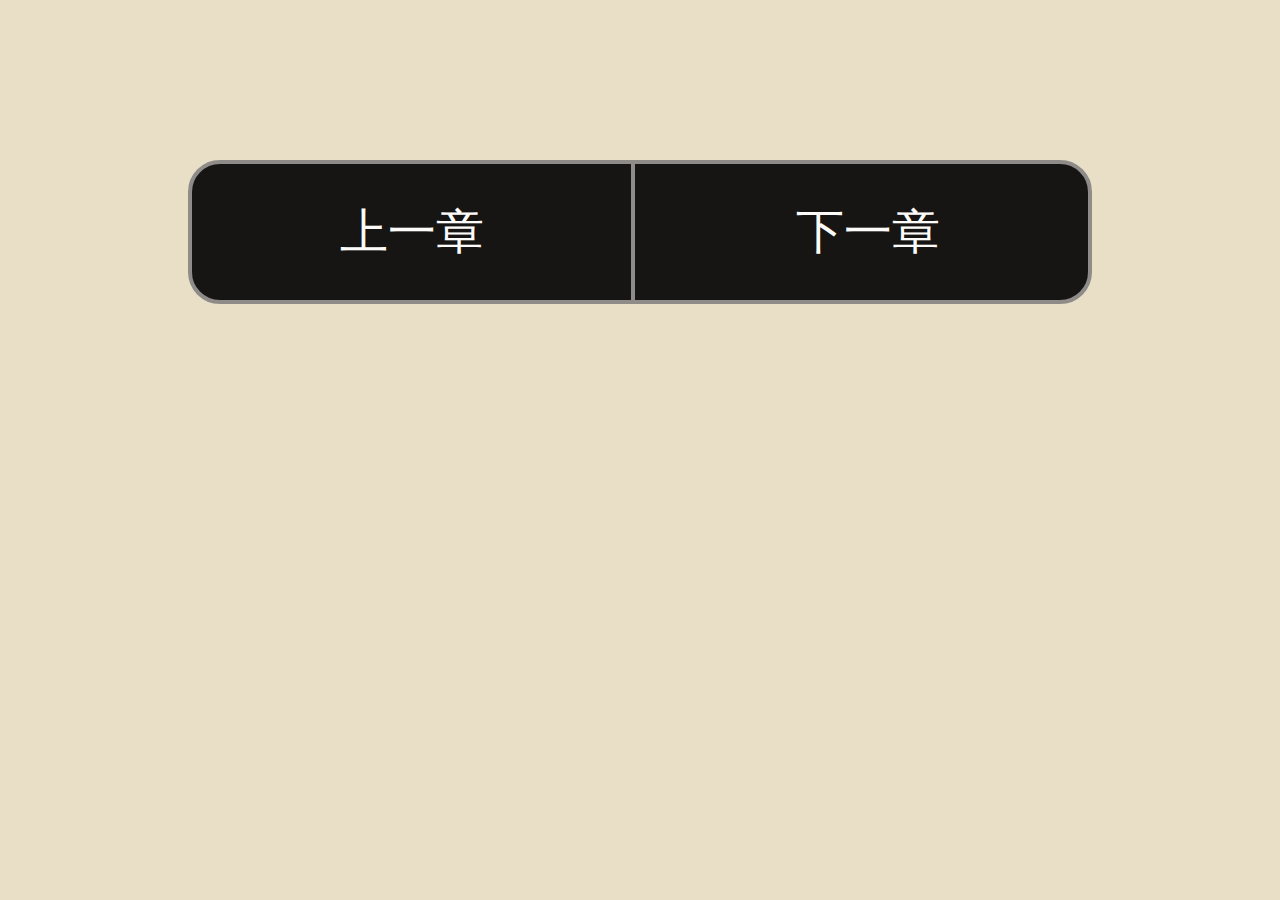
==== commit ae647a56: "h5阅读器 上下一张" ====
--- a/reader.html
+++ b/reader.html
@@ -196,14 +196,7 @@
 		<div id="fiction_chapter_title"></div>
 		<div class="artical-action-mid"></div>
 		<div id="fiction_container" class="m-read-content">
-			<h4>我们爱过</h4>
-			<p>
-				我们爱得到过自己想要的想象着会有很好的未来有你有我可是多年以后蓦然回首发现自己一无所有真的真的一无所有可那时我们没有了继续追逐的勇气没有了再爱一次的勇气我们的存在或许只是一次巧合可是为什么我没有渴望被爱如果我们像天上的流星又为什么会真实存在感谢我们曾经遇见感谢我们曾经寒暄谢谢你们带我走过寒暑冬夏青春不会有散场我们爱得到过自己想要的想象着会有很好的未来有你有我可是多年以后蓦然回首发现自己一无所有真的真的一无所有可那时我们没有了继续追逐的勇气没有了再爱一次的勇气我们的存在或许只是一次像天上的流星又为感谢我们曾经遇见感谢我们曾经寒暄谢谢你们带我走
-			</p>
-			<p>我们爱得到过自己想要的想象着会有很好的未来有你有我可是多年以后蓦然回首发现自己一无所有真的真的一无所有可那时我们没有了继续追逐的勇气没有了再爱一次的勇气我们的存在或许只是一次巧合可是为什么我没有渴望被爱如果我们像天上的流星又为什么会真实存在感谢我们曾经遇见感谢我们曾经寒暄谢谢你们带我走过寒暑冬夏青春不会有散场
-			</p>
-			<p>我们爱得到过自己想要的想象着会有很好的未来有你有我可是多年以后蓦然回首发现自己一无所有真的真的一无所有可那时我们没有了继续追逐的勇气没有了再爱一次的勇气我们的存在或许只是一次巧合可是为什么我没有渴望被爱如果我们像天上的流星又为什么会真实存在感谢我们曾经遇见感谢我们曾经寒暄谢谢你们带我走过寒暑冬夏青春不会有散场
-			</p>
+
 		</div>
 		<div class="m-button-bar">
 			<ul class="u-tab">
@@ -257,18 +250,25 @@
 	<script src="js/rem.js"></script>
 	<script src="js/zepto.js"></script>
 	<script src="jquery.min.js"></script>
-	<script src="js/jquery.jsonp.js"></script>
-	<script src="js/jquery.base64.js"></script>
+	<!-- <script src="js/jquery.jsonp.js"></script>
+	<script src="js/jquery.base64.js"></script> -->
 	<script>
 		var hFontSize = 0.4;
-		var fictionFontSize = localStorage.getItem('font-size');	
-		var backgroundColor = localStorage.getItem('bg-color');	
+
+		var fictionFontSize = localStorage.getItem('font-size');
+		var backgroundColor = localStorage.getItem('bg-color');
+		var index = localStorage.getItem('index');
 		if(!fictionFontSize){
 			fictionFontSize = 0.28;
 		}
 		if(!backgroundColor){
 			backgroundColor = '#e9dfc7';
 		}
+		if(!index){
+		    index = 1;
+		}
+
+
 		$('.m-read-content').css('font-size', fictionFontSize+ 'rem');
 		$('body').css('background',backgroundColor);
 		$('.artical-action-mid').on('click',function(){
@@ -294,69 +294,54 @@
 		$('#large_font').on('click',function(){
 			fictionFontSize = fictionFontSize + 0.01;
 			localStorage.setItem('font-size',fictionFontSize);
+			console.log(fictionFontSize)
 			$('.m-read-content').css('font-size', fictionFontSize+ 'rem');
 		})
 		$('#small_font').on('click',function(){
 			fictionFontSize = fictionFontSize - 0.01;
 			localStorage.setItem('font-size',fictionFontSize);
 			$('.m-read-content').css('font-size', fictionFontSize+ 'rem');
-		})		
+		})
 		$('.bk-container').on('click',function(){
 			var bgColor = $(this).css('background');
 			$('body').css('background', bgColor);
 			localStorage.setItem('bg-color',bgColor);			
-		})
-
-
-
-
-
-
-		var getBjson = function(url,callback){
-			return $.jsonp({
-				url:url,
-				cache:true,
-				callback:'duokan_fiction_chapter',
-				success:function(result){
-					var data = $.base64.decode(result);
-					var json = decodeURIComponent(escape(data));
-					callback(data);
-				}
-			});
-
-		}
-		var Chapter_id;
-
-		function readerModel(){					//数据交互
-			var init = function(){
-				getFictionInfo(function(){
-					getcurChapterContent(Chapter_id,function(){
-
-					})
-				});
+		});
+
+        loadArticle(index);
+        //下一章
+		$('#next_button').on('click',function(){
+		    index++;
+		    if(index == 7){
+		        index = 6;
 			}
-			init();
-			var getFictionInfo = function(callback){
-				$.get('data/chapter.json',function(){
-					Chapter_id  =data.chapters[1].chapter_id;
-					callback && callback();
-				},'json')
+		    loadArticle(index)
+		})
+		//上一章
+		$('#prev_button').on('click',function(){
+		    index--;
+		    if(index == 0){
+		        index = 1;
 			}
-			getFictionInfo();
-			var getcurChapterContent = function(chapter_id,data){
-				$.get('data/data' +chapter_id +'.json',function(data){
-					if(dat.result == 0){
-						var url = data.jsonp;
-						getBjson(url,function(data){
-								callback && callback(data);
-						})
-					}
-				},'json')
-			}
-			getcurChapterContent();
-			
-		}
-		readerModel();
+		    loadArticle(index);
+		})
+
+
+
+
+
+
+
+        //加载文章内容
+        function loadArticle(index){
+            $.get('data/test'+index+'.txt',function(data){
+                $('.m-read-content').html(data);
+                localStorage.setItem('index',index);
+            },'text');
+        }
+
+
+
 	</script>
 </body>
 </html>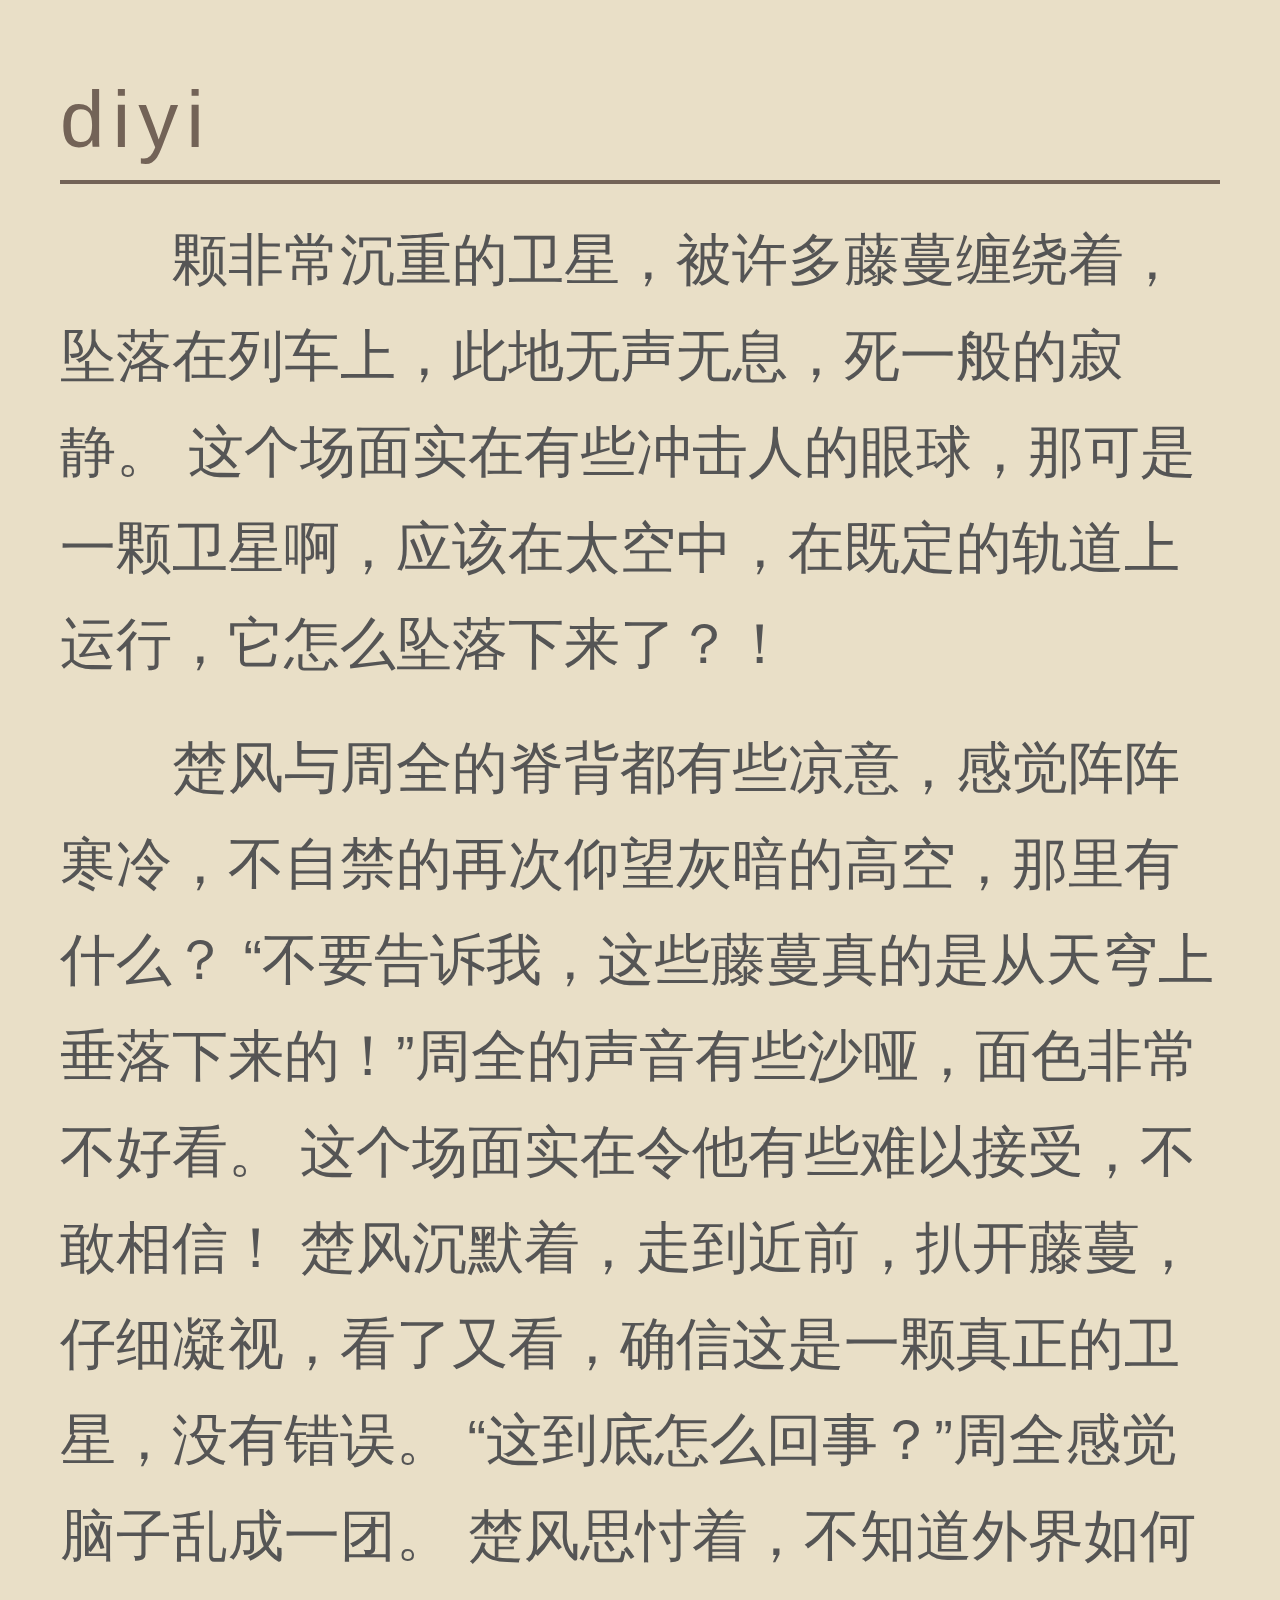
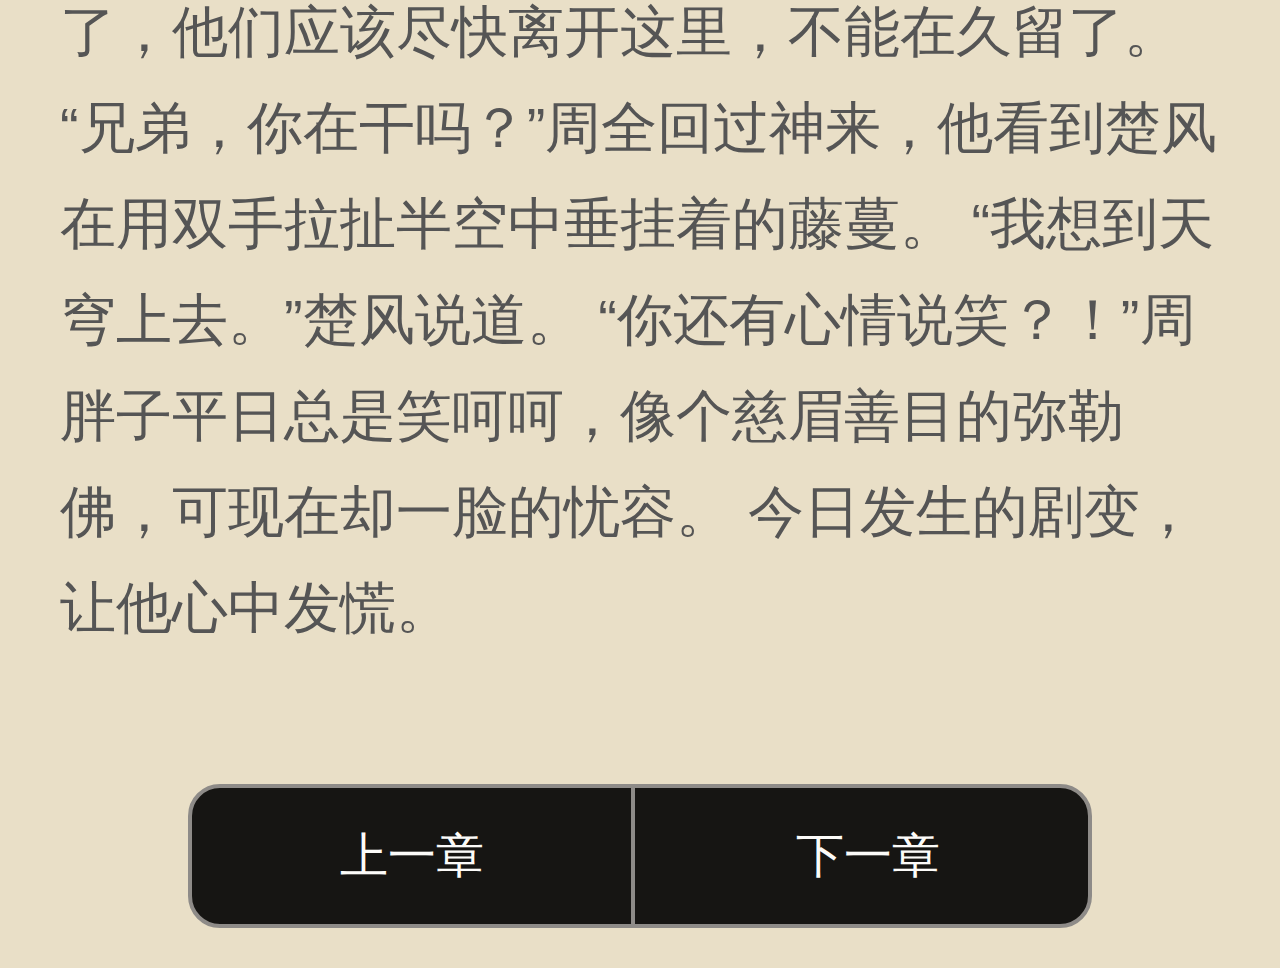
==== commit 67d02116: "h5阅读器 上下一张" ====
--- a/reader.html
+++ b/reader.html
@@ -307,7 +307,7 @@
 			$('body').css('background', bgColor);
 			localStorage.setItem('bg-color',bgColor);			
 		});
-
+		//加载文章
         loadArticle(index);
         //下一章
 		$('#next_button').on('click',function(){
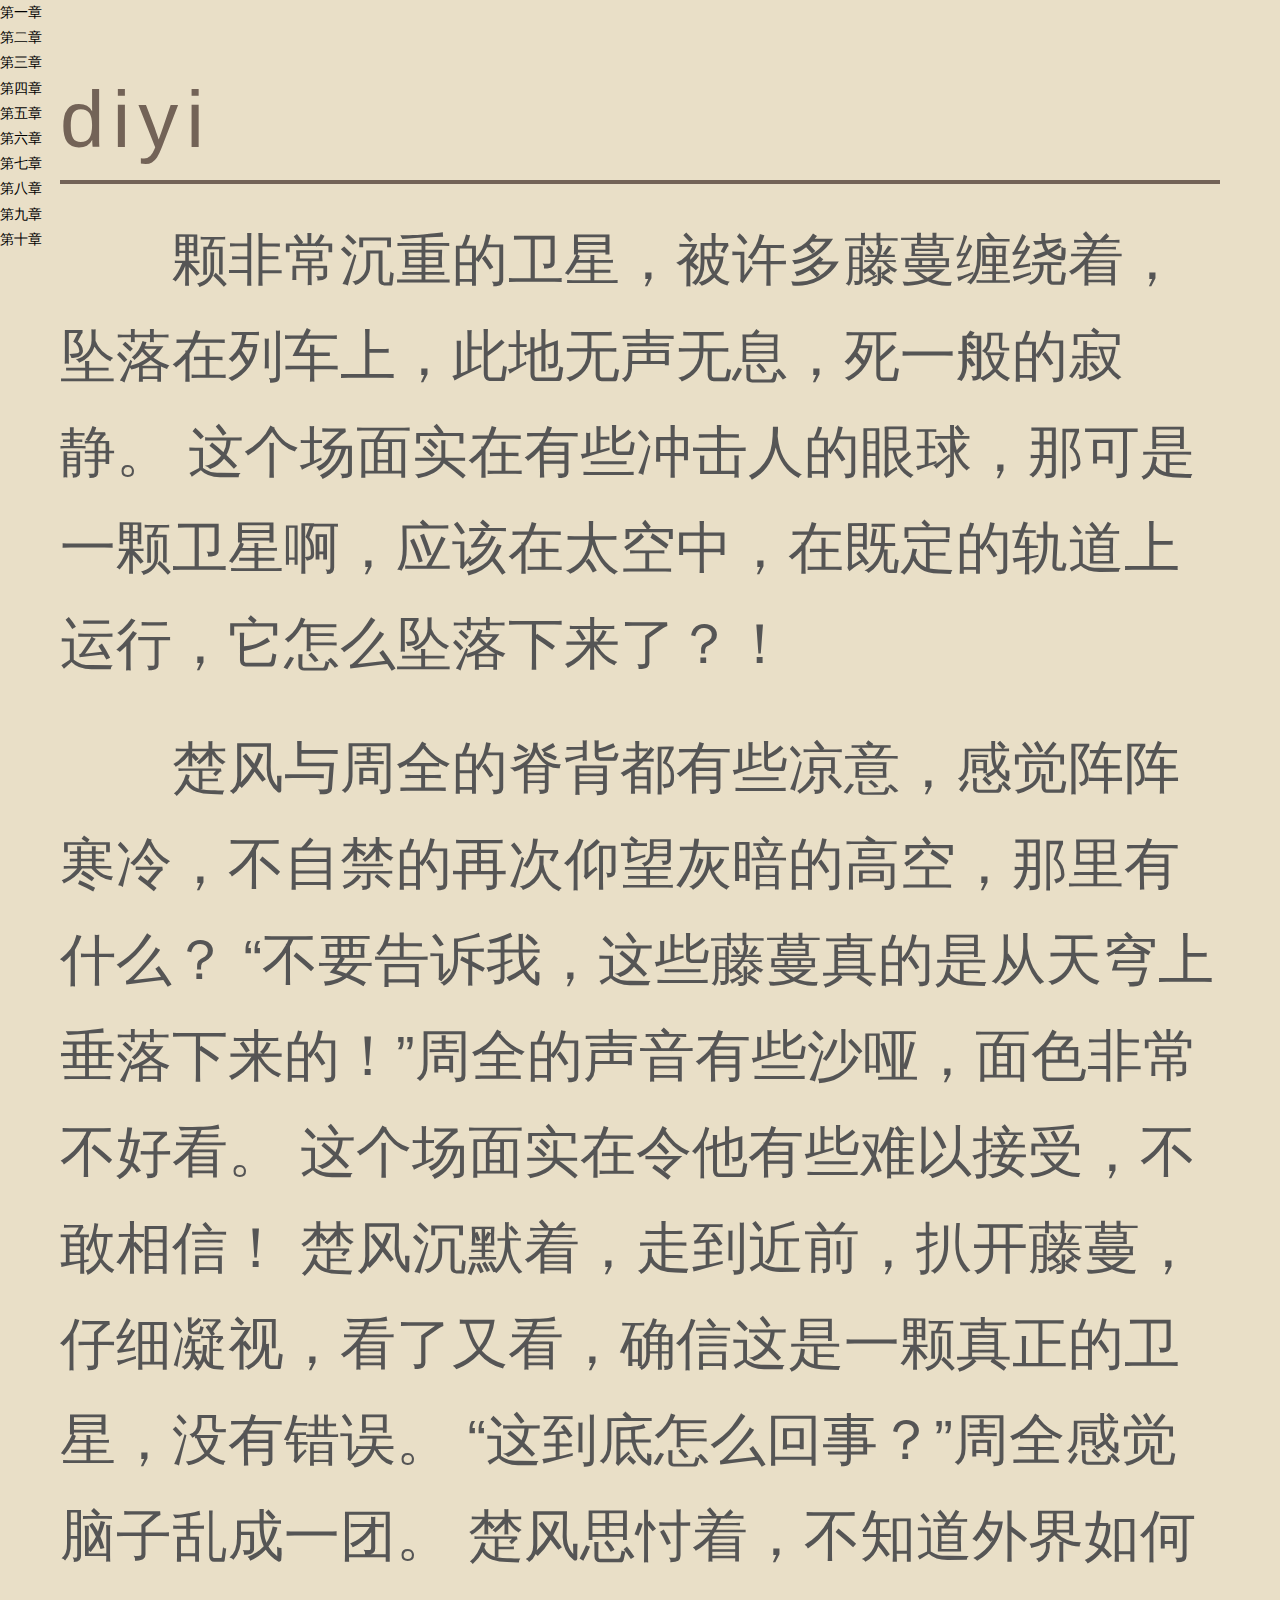
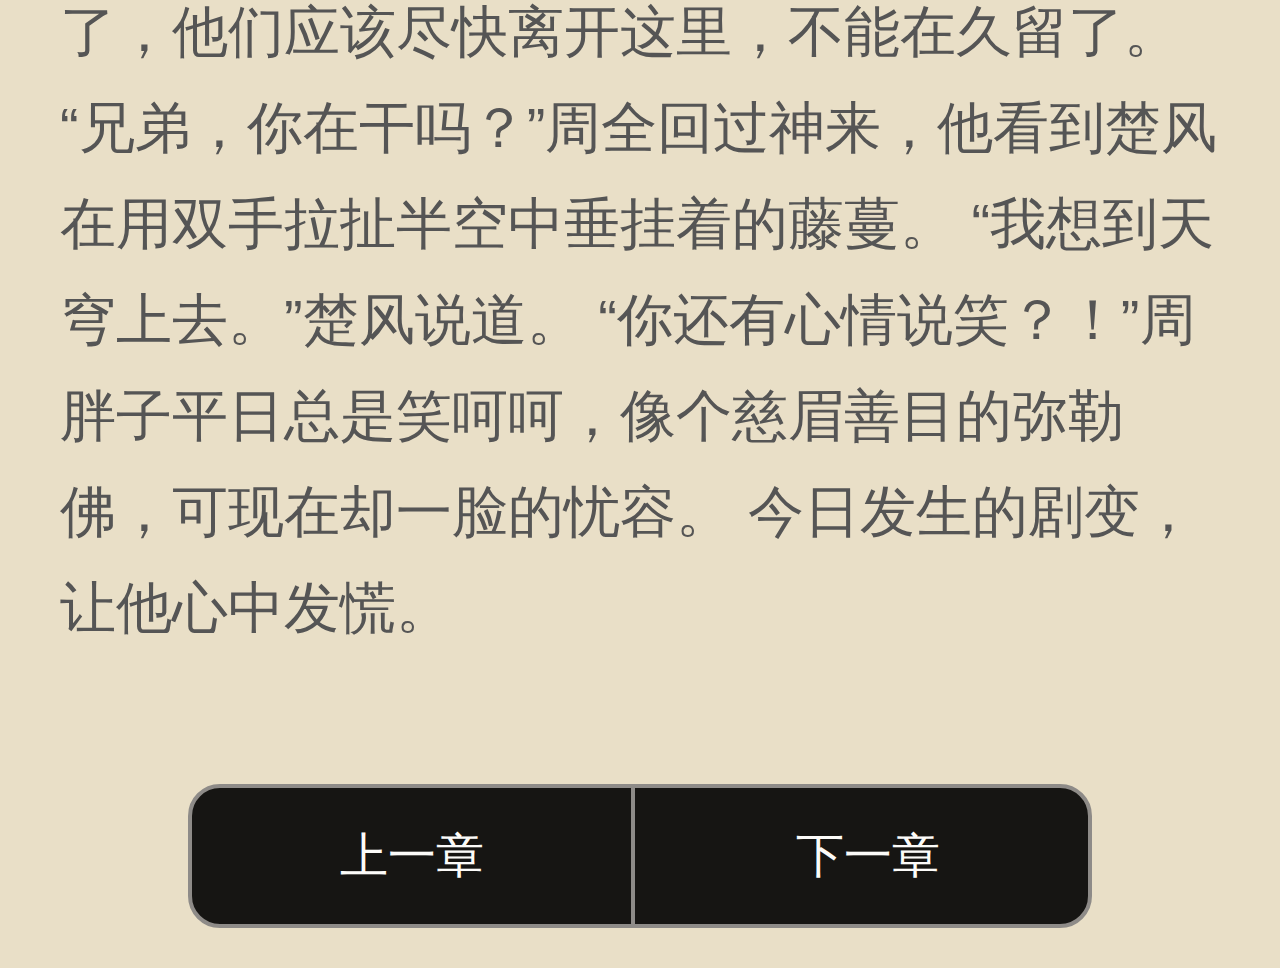
==== commit 3b11f832: "h5阅读器 上下一张" ====
--- a/reader.html
+++ b/reader.html
@@ -184,6 +184,11 @@
 			width: 100%;
 			height: 40%;
 			top: 30%;
+		}
+		.catalog{
+			position: absolute;
+			top: 0;
+
 		}
 	</style>
 </head>
@@ -246,9 +251,23 @@
 				</ul>
 			</div>
 		</div>
+		<div class="catalog">
+			<ul>
+				<li>第一章</li>
+				<li>第二章</li>
+				<li>第三章</li>
+				<li>第四章</li>
+				<li>第五章</li>
+				<li>第六章</li>
+				<li>第七章</li>
+				<li>第八章</li>
+				<li>第九章</li>
+				<li>第十章</li>
+			</ul>
+		</div>
 	</div>
 	<script src="js/rem.js"></script>
-	<script src="js/zepto.js"></script>
+
 	<script src="jquery.min.js"></script>
 	<!-- <script src="js/jquery.jsonp.js"></script>
 	<script src="js/jquery.base64.js"></script> -->
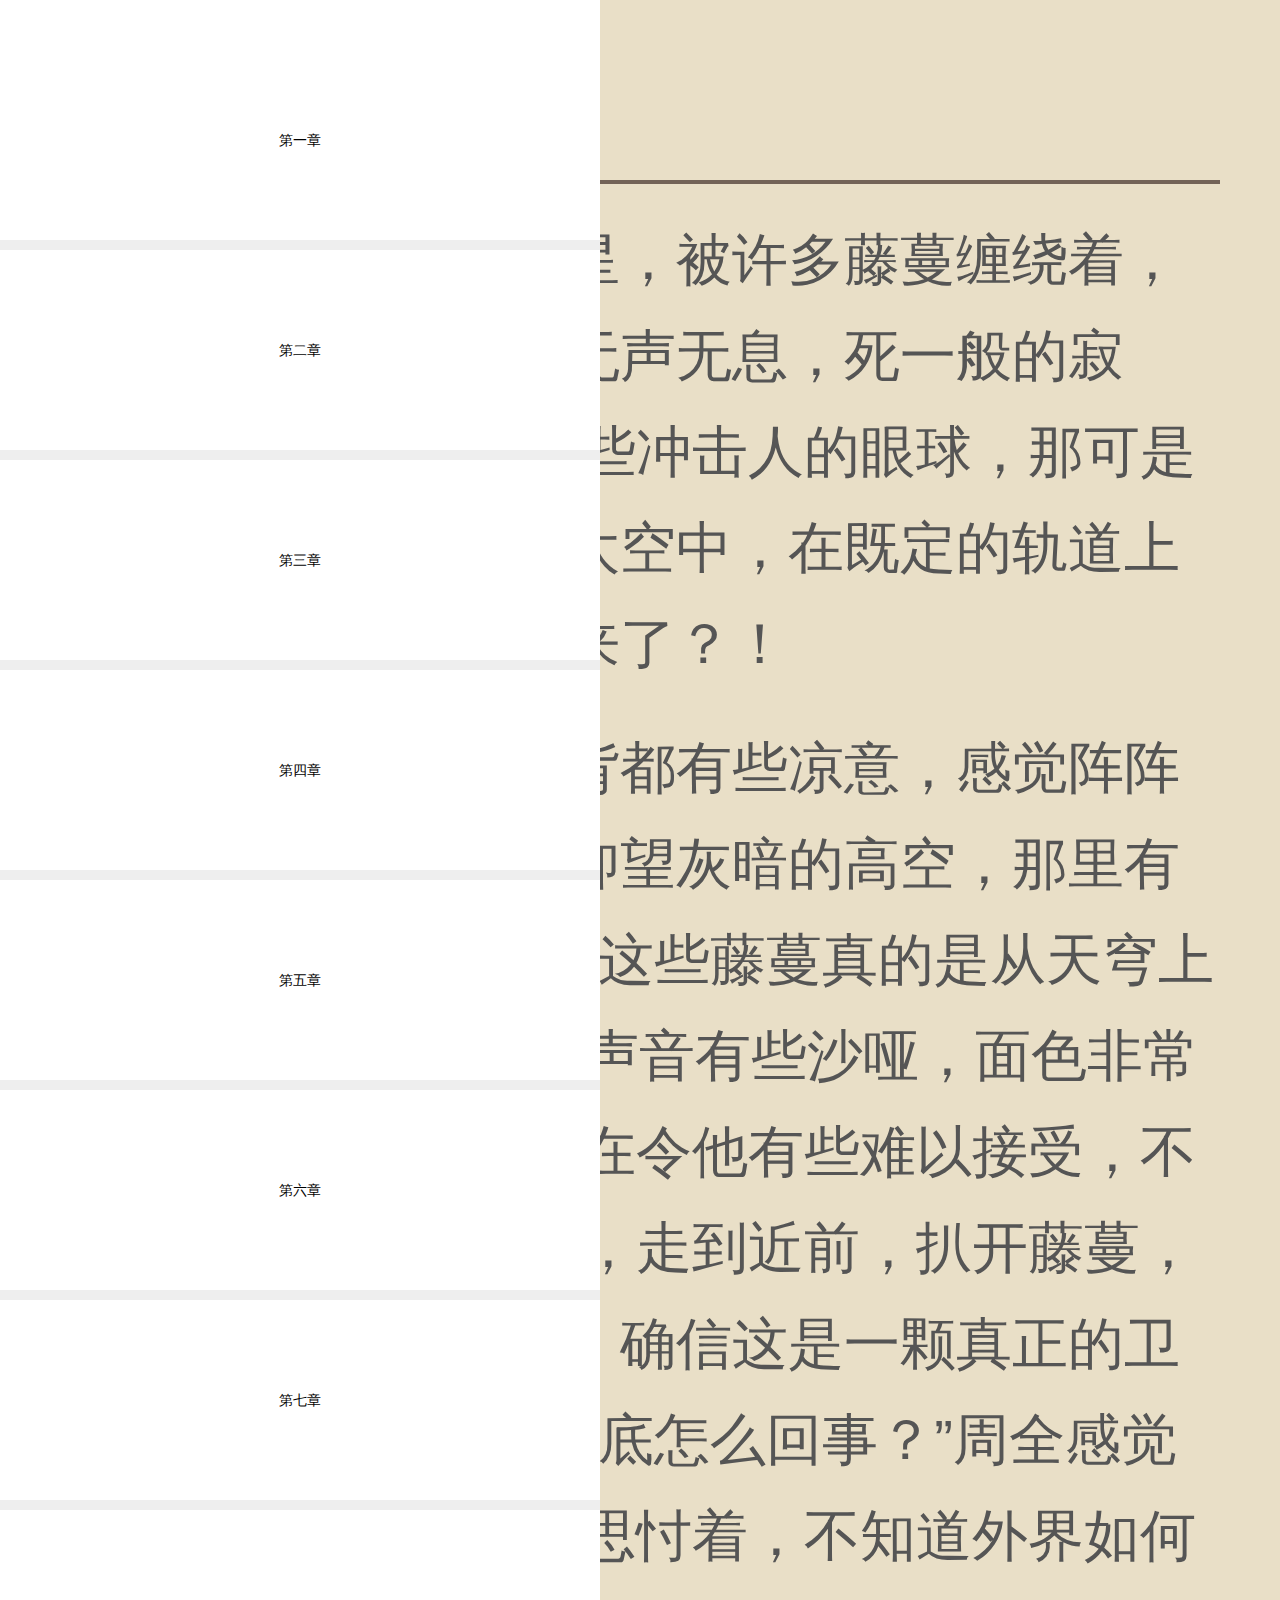
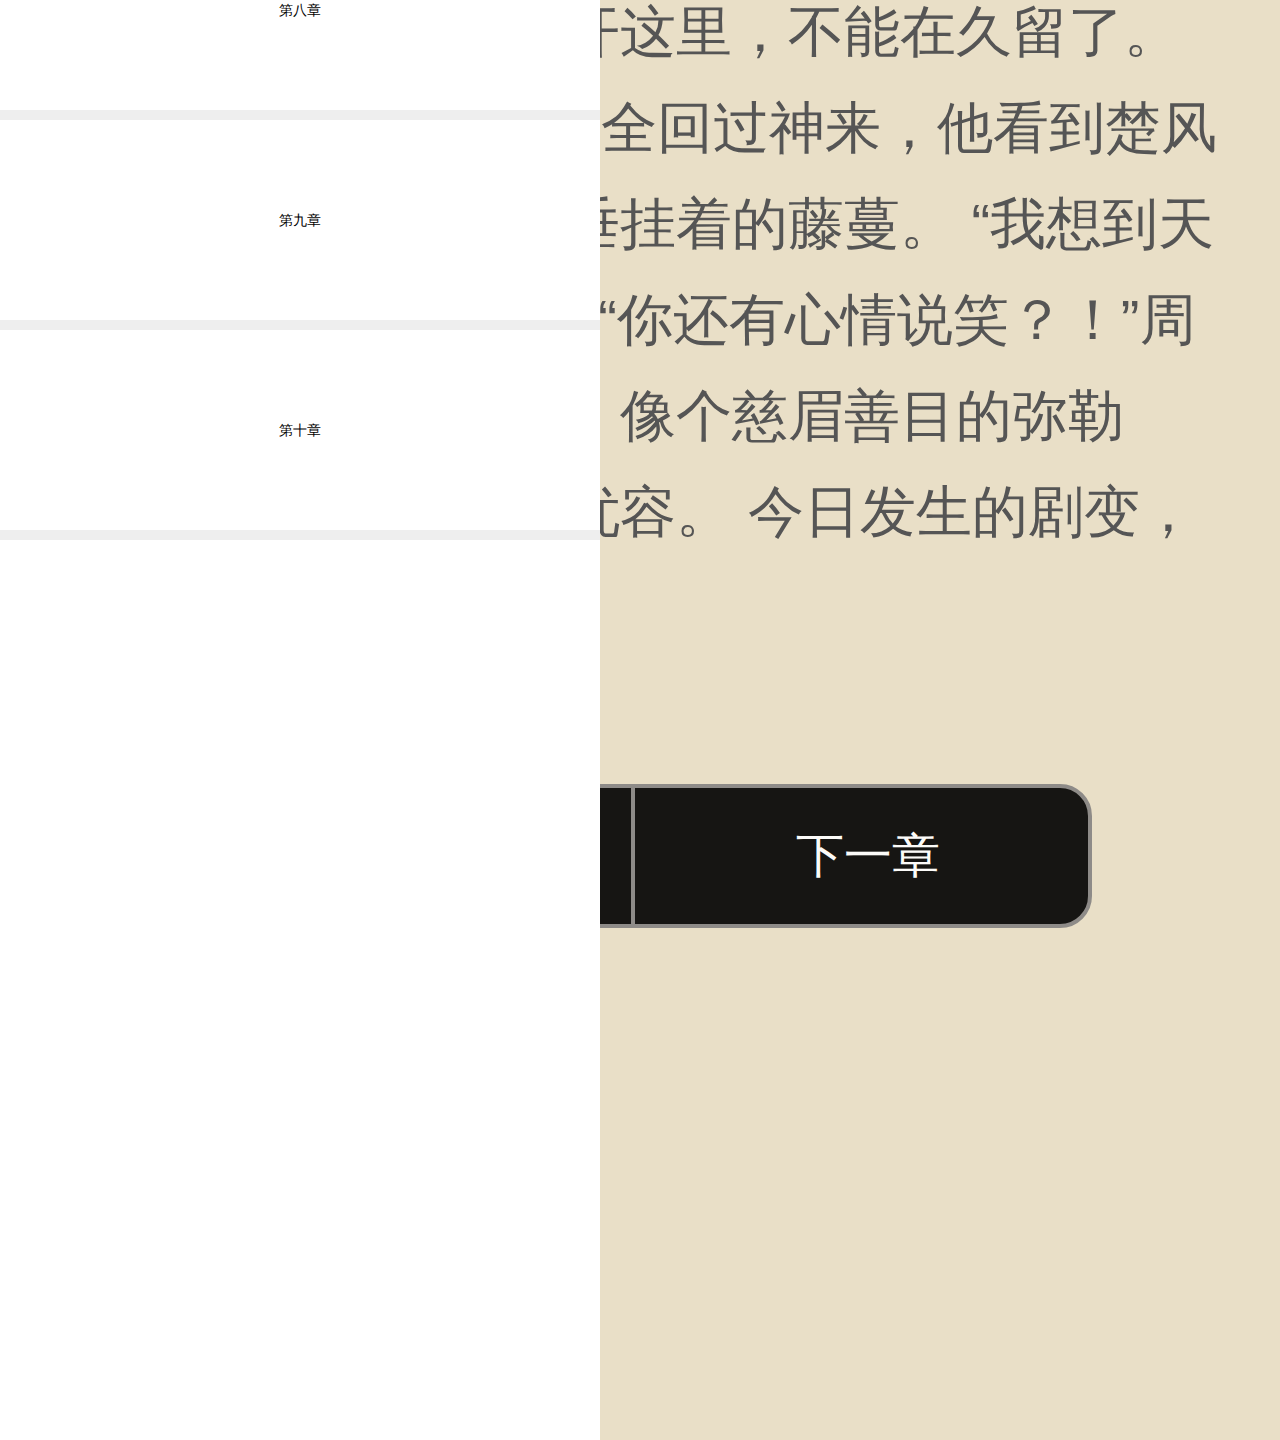
==== commit ad0427e6: "目录" ====
--- a/reader.html
+++ b/reader.html
@@ -11,6 +11,9 @@
 			text-align: left;
 			width: 100%;
 			background: #e9dfc7;
+		}
+		#root{
+			position: relative;
 		}
 		.m-read-content{
 			font-size: 0.28rem;
@@ -188,7 +191,19 @@
 		.catalog{
 			position: absolute;
 			top: 0;
-
+			left: 0rem;
+			background: #ffffff;
+		}
+		.catalog ul{
+			padding-top: 0.2rem;
+			height: 15rem;
+		}
+		.catalog li{
+			width: 3rem;
+			height: 1rem;
+			text-align: center;
+			line-height: 1rem;
+			border-bottom: 0.05rem solid #eee;
 		}
 	</style>
 </head>
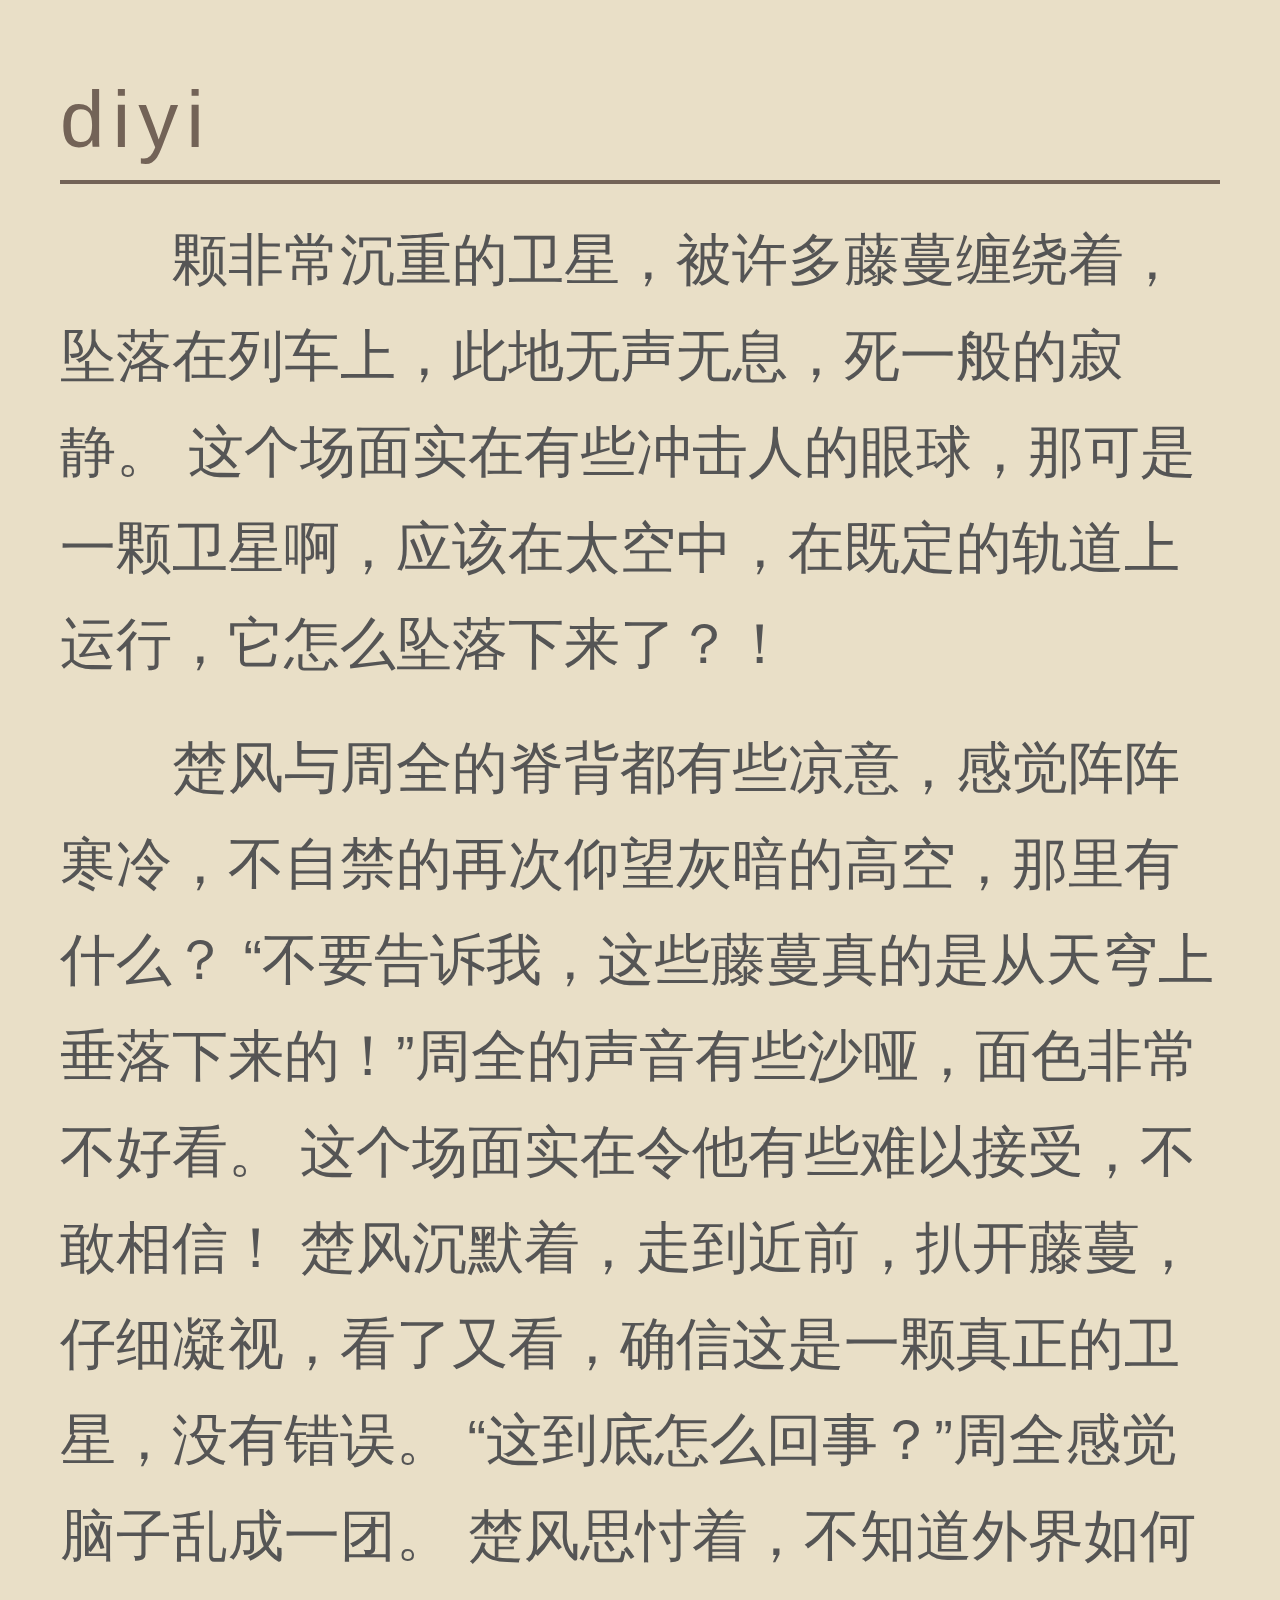
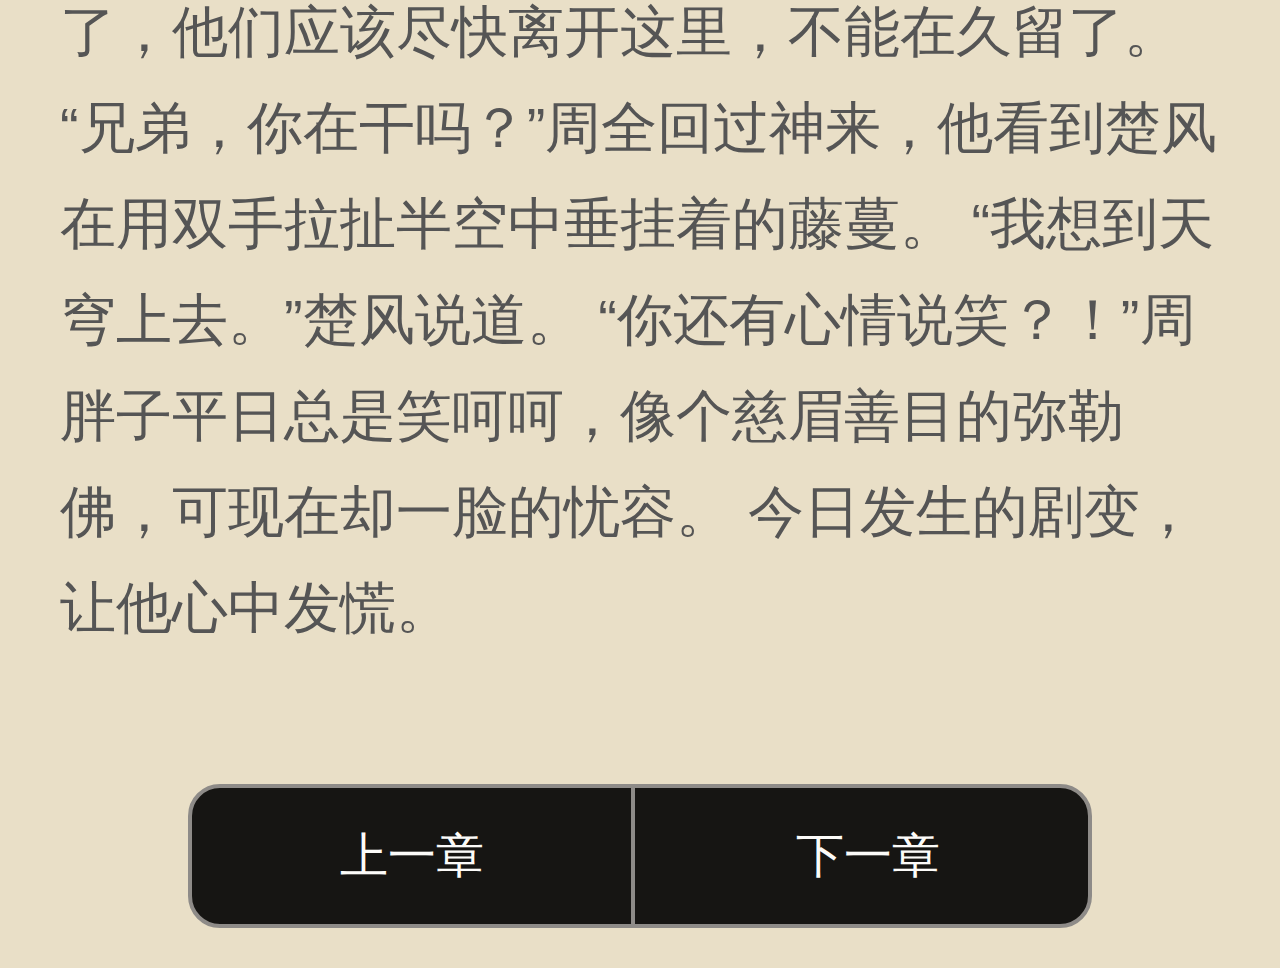
==== commit 0240670c: "完结" ====
--- a/reader.html
+++ b/reader.html
@@ -189,14 +189,22 @@
 			top: 30%;
 		}
 		.catalog{
-			position: absolute;
+			position: fixed;
 			top: 0;
 			left: 0rem;
-			background: #ffffff;
+			background: rgba(0,0,0,0.5);
+			z-index:10004;
+			display: none;
+			width: 100%;
+			height: 100%;
+
+			
 		}
 		.catalog ul{
 			padding-top: 0.2rem;
-			height: 15rem;
+			height: 11rem;
+			width: 3rem;
+			background: #fff;
 		}
 		.catalog li{
 			width: 3rem;
@@ -247,7 +255,7 @@
 			</div>
 			<div class="child-mod list" style="display: none">
 				<ul>
-					<li>
+					<li class="cataButton">
 						<div class="icon-box imgone"></div>
 						<span>目录</span>
 					</li>
@@ -266,24 +274,26 @@
 				</ul>
 			</div>
 		</div>
-		<div class="catalog">
+		<div class="catalog" style="display: none">
 			<ul>
-				<li>第一章</li>
-				<li>第二章</li>
-				<li>第三章</li>
-				<li>第四章</li>
-				<li>第五章</li>
-				<li>第六章</li>
-				<li>第七章</li>
-				<li>第八章</li>
-				<li>第九章</li>
-				<li>第十章</li>
+				<li class="catalogList">第一章</li>
+				<li class="catalogList">第二章</li>
+				<li class="catalogList">第三章</li>
+				<li class="catalogList">第四章</li>
+				<li class="catalogList">第五章</li>
+				<li class="catalogList">第六章</li>
+				<li class="catalogList">第七章</li>
+				<li class="catalogList">第八章</li>
+				<li class="catalogList">第九章</li>
+				<li class="catalogList">第十章</li>
 			</ul>
 		</div>
 	</div>
 	<script src="js/rem.js"></script>
 
 	<script src="jquery.min.js"></script>
+	<script src="js/zepto.js"></script>
+	<script src="js/jquery.mobile-1.4.5.min.js"></script>
 	<!-- <script src="js/jquery.jsonp.js"></script>
 	<script src="js/jquery.base64.js"></script> -->
 	<script>
@@ -361,7 +371,15 @@
 		})
 
 
-
+		$('.cataButton').on('click',function(){
+            $('.catalog').css('display','block').find('li').on('tap',function(e){
+                $num = $(this).index() +1;
+                loadArticle($num);
+                e.stopPropagation();
+            }).end().on('tap',function(){
+              $(this).css('display','none');
+			})
+		})
 
 
 
